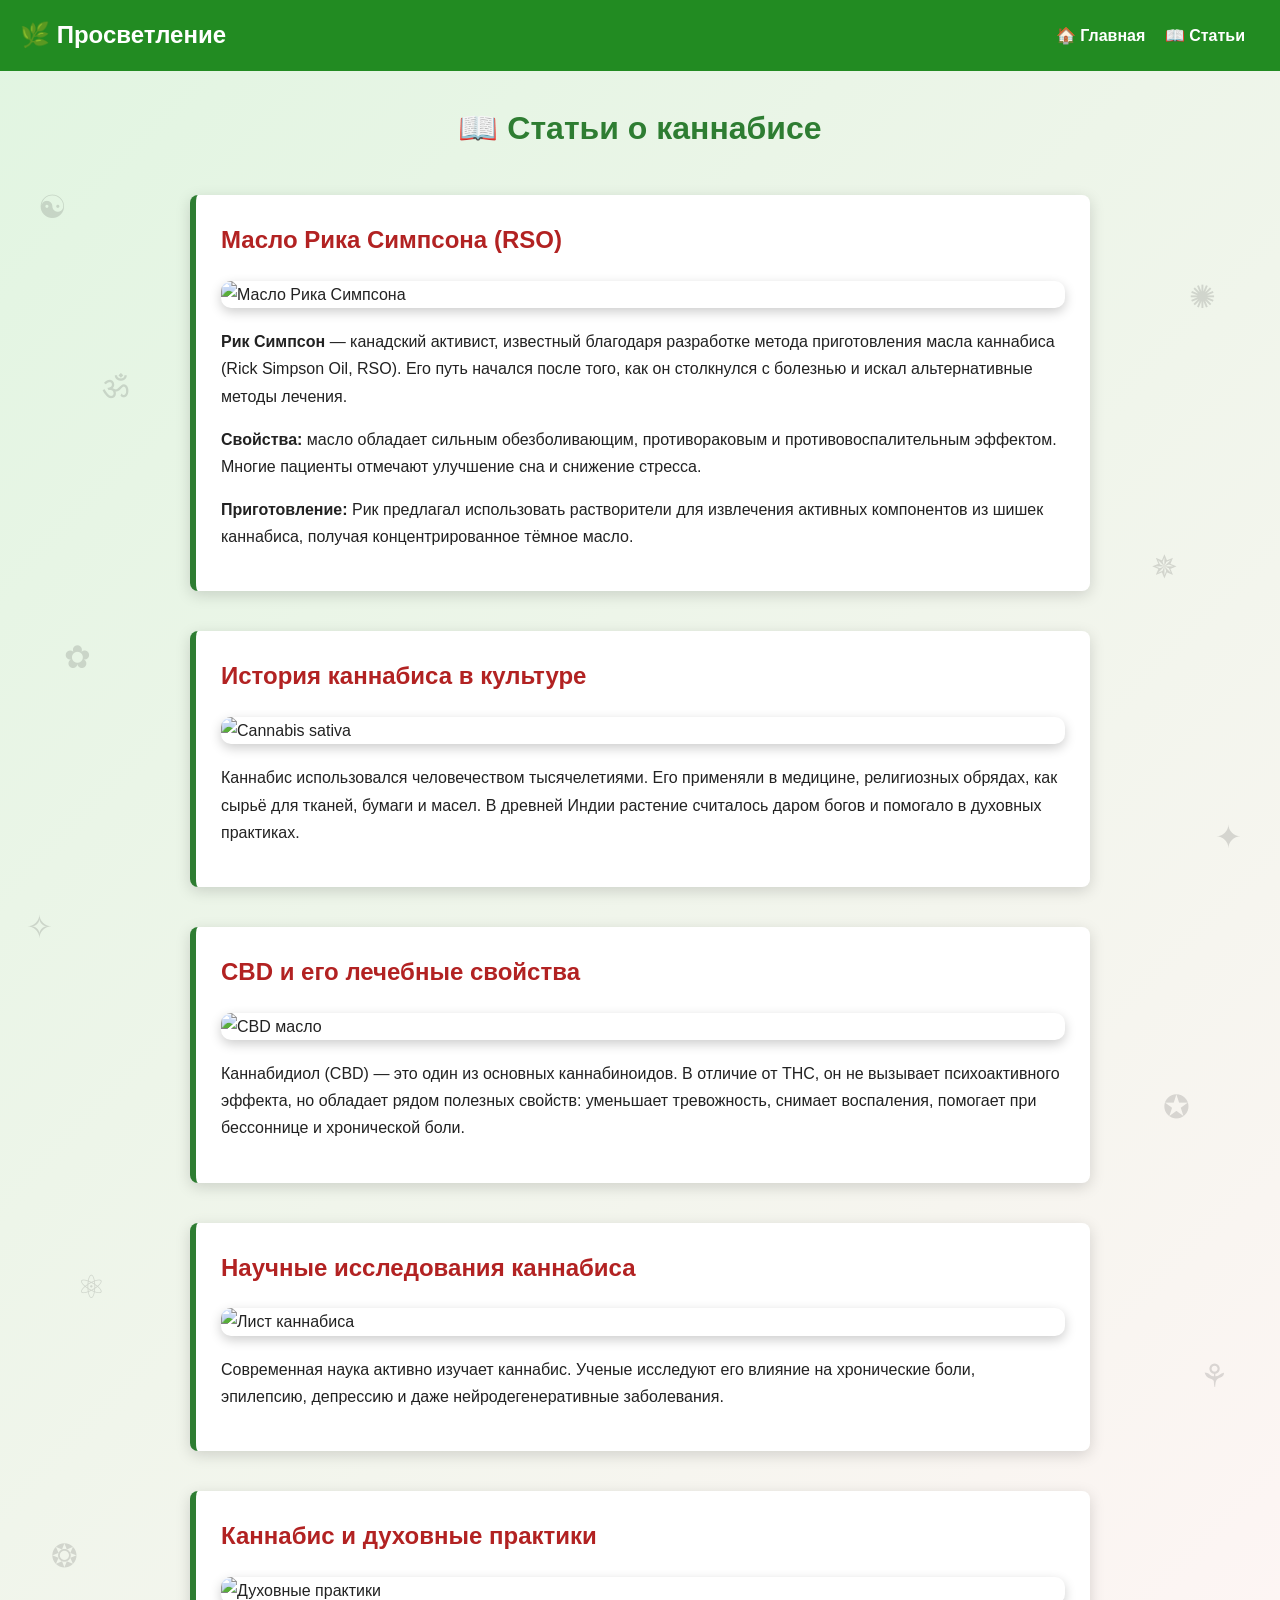
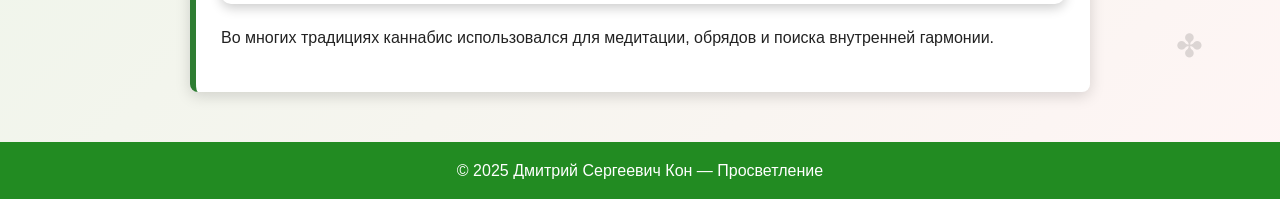
==== articles.html @ 995c6ac5 "Update articles.html" ====
<!doctype html>
<html lang="ru">
<head>
  <meta charset="utf-8">
  <meta name="viewport" content="width=device-width, initial-scale=1">
  <title>Статьи — Просветление</title>
  <link rel="stylesheet" href="styles.css">
  <style>
    body {
      background: linear-gradient(135deg, #e1f5e1, #fff5f5);
      font-family: "Segoe UI", Tahoma, sans-serif;
      color: #222;
      line-height: 1.7;
      margin: 0;
      padding: 0;
      position: relative;
      overflow-x: hidden;
    }

    /* Фон с мандалой */
    body::before {
      content: "";
      background: url("https://upload.wikimedia.org/wikipedia/commons/5/5d/Mandala.svg") no-repeat center center;
      background-size: 600px;
      opacity: 0.07;
      position: fixed;
      top: 0; left: 0; right: 0; bottom: 0;
      z-index: 0;
    }

    header {
      background: #228b22;
      color: white;
      padding: 15px 20px;
      display: flex;
      justify-content: space-between;
      align-items: center;
      position: relative;
      z-index: 2;
    }

    header .logo {
      font-size: 1.5em;
      font-weight: bold;
    }

    header nav a {
      color: white;
      margin-right: 15px;
      text-decoration: none;
      font-weight: bold;
    }

    h1 {
      text-align: center;
      margin-top: 30px;
      color: #2e7d32;
      position: relative;
      z-index: 2;
    }

    .articles-container {
      max-width: 900px;
      margin: 30px auto;
      padding: 0 15px;
      position: relative;
      z-index: 2;
    }

    .article {
      background: #fff;
      border-left: 6px solid #2e7d32;
      margin: 40px 0;
      padding: 25px;
      border-radius: 8px;
      box-shadow: 0 4px 15px rgba(0,0,0,0.15);
      animation: fadeIn 1s ease-in-out;
    }

    .article h2 {
      color: #b22222;
      margin-top: 0;
    }

    .article img {
      max-width: 100%;
      display: block;
      margin: 20px auto;
      border-radius: 10px;
      box-shadow: 0 4px 12px rgba(0,0,0,0.2);
    }

    footer {
      background: #228b22;
      color: white;
      text-align: center;
      padding: 15px 0;
      margin-top: 50px;
      position: relative;
      z-index: 2;
    }

    /* Плавающие символы */
    .spiritual-symbol {
      position: absolute;
      font-size: 32px;
      opacity: 0.15;
      animation: float 25s infinite linear;
      z-index: 1;
      user-select: none;
    }

    @keyframes float {
      0% { transform: translateY(0) rotate(0deg); }
      50% { transform: translateY(-30px) rotate(180deg); }
      100% { transform: translateY(0) rotate(360deg); }
    }

    @keyframes fadeIn {
      from { opacity: 0; transform: translateY(20px); }
      to { opacity: 1; transform: translateY(0); }
    }
  </style>
</head>
<body>
  <!-- Очень много символов по бокам -->
  <div class="spiritual-symbol" style="top:10%; left:3%;">☯</div>
  <div class="spiritual-symbol" style="top:20%; left:8%;">ॐ</div>
  <div class="spiritual-symbol" style="top:35%; left:5%;">✿</div>
  <div class="spiritual-symbol" style="top:50%; left:2%;">✧</div>
  <div class="spiritual-symbol" style="top:70%; left:6%;">⚛</div>
  <div class="spiritual-symbol" style="top:85%; left:4%;">❂</div>

  <div class="spiritual-symbol" style="top:15%; right:5%;">✺</div>
  <div class="spiritual-symbol" style="top:30%; right:8%;">✵</div>
  <div class="spiritual-symbol" style="top:45%; right:3%;">✦</div>
  <div class="spiritual-symbol" style="top:60%; right:7%;">✪</div>
  <div class="spiritual-symbol" style="top:75%; right:4%;">⚘</div>
  <div class="spiritual-symbol" style="top:90%; right:6%;">✤</div>

  <!-- Шапка -->
  <header>
    <div class="logo">🌿 Просветление</div>
    <nav>
      <a href="index.html">🏠 Главная</a>
      <a href="articles.html">📖 Статьи</a>
    </nav>
  </header>

  <h1>📖 Статьи о каннабисе</h1>

  <div class="articles-container">

    <!-- Статья 1 -->
    <div class="article">
      <h2>Масло Рика Симпсона (RSO)</h2>
      <img src="https://cdn.pixabay.com/photo/2016/11/23/15/36/cannabis-1852825_1280.jpg" alt="Масло Рика Симпсона">
      <p><b>Рик Симпсон</b> — канадский активист, известный благодаря разработке метода приготовления масла каннабиса (Rick Simpson Oil, RSO).
      Его путь начался после того, как он столкнулся с болезнью и искал альтернативные методы лечения.</p>
      <p><b>Свойства:</b> масло обладает сильным обезболивающим, противораковым и противовоспалительным эффектом. Многие пациенты отмечают улучшение сна и снижение стресса.</p>
      <p><b>Приготовление:</b> Рик предлагал использовать растворители для извлечения активных компонентов из шишек каннабиса, получая концентрированное тёмное масло.</p>
    </div>

    <!-- Статья 2 -->
    <div class="article">
      <h2>История каннабиса в культуре</h2>
      <img src="https://cdn.pixabay.com/photo/2017/05/01/16/25/cannabis-2274359_1280.jpg" alt="Cannabis sativa">
      <p>Каннабис использовался человечеством тысячелетиями. Его применяли в медицине, религиозных обрядах, как сырьё для тканей, бумаги и масел. 
      В древней Индии растение считалось даром богов и помогало в духовных практиках.</p>
    </div>

    <!-- Статья 3 -->
    <div class="article">
      <h2>CBD и его лечебные свойства</h2>
      <img src="https://cdn.pixabay.com/photo/2020/08/12/15/35/cbd-oil-5486723_1280.jpg" alt="CBD масло">
      <p>Каннабидиол (CBD) — это один из основных каннабиноидов. В отличие от THC, он не вызывает психоактивного эффекта, но обладает рядом полезных свойств:
      уменьшает тревожность, снимает воспаления, помогает при бессоннице и хронической боли.</p>
    </div>

    <!-- Статья 4 -->
    <div class="article">
      <h2>Научные исследования каннабиса</h2>
      <img src="https://cdn.pixabay.com/photo/2016/04/24/22/29/marijuana-1355166_1280.jpg" alt="Лист каннабиса">
      <p>Современная наука активно изучает каннабис. Ученые исследуют его влияние на хронические боли, эпилепсию, депрессию и даже нейродегенеративные заболевания.</p>
    </div>

    <!-- Статья 5 -->
    <div class="article">
      <h2>Каннабис и духовные практики</h2>
      <img src="https://cdn.pixabay.com/photo/2016/11/23/14/45/cannabis-1852755_1280.jpg" alt="Духовные практики">
      <p>Во многих традициях каннабис использовался для медитации, обрядов и поиска внутренней гармонии.</p>
    </div>

  </div>

  <footer>
    © 2025 Дмитрий Сергеевич Кон — Просветление
  </footer>
</body>
</html>
---- styles.css ----
body {
  margin: 0;
  font-family: Arial, sans-serif;
  background: linear-gradient(135deg, #003300, #660000);
  color: #fff;
  overflow-x: hidden;
}

/* Шапка */
.header {
  display: flex;
  justify-content: space-between;
  align-items: center;
  padding: 15px 30px;
  background: rgba(0,0,0,0.5);
  position: sticky;
  top: 0;
  z-index: 1000;
}
.logo { font-weight: bold; font-size: 1.2em; }
.nav a, .nav button {
  margin: 0 10px;
  color: #fff;
  text-decoration: none;
  background: none;
  border: none;
  cursor: pointer;
}
.nav button { font-weight: bold; }

/* Главная */
.hero {
  text-align: center;
  padding: 100px 20px;
}
.hero h1 { font-size: 2.5em; margin-bottom: 20px; }
.hero p { font-size: 1.2em; max-width: 700px; margin: auto; }

/* Обо мне */
.about {
  padding: 60px 20px;
  background: rgba(0,0,0,0.3);
}
.about-content {
  display: flex;
  flex-wrap: wrap;
  gap: 20px;
  align-items: center;
  justify-content: center;
}
.about-content img {
  max-width: 250px;
  border-radius: 15px;
  box-shadow: 0 0 20px rgba(0,0,0,0.5);
}
.about-content div { max-width: 600px; }

/* Контакты */
.contact {
  padding: 60px 20px;
  text-align: center;
}
.contact a {
  color: #00ff66;
  font-weight: bold;
}

/* Футер */
.footer {
  text-align: center;
  padding: 20px;
  background: rgba(0,0,0,0.6);
}

/* Анимация листьев */
.leaves {
  position: fixed;
  top: 0; left: 0;
  width: 100%; height: 100%;
  pointer-events: none;
  overflow: hidden;
}
.leaf {
  position: absolute;
  width: 30px; height: 30px;
  background: url('https://upload.wikimedia.org/wikipedia/commons/7/79/Cannabis_leaf_icon.svg') no-repeat center/contain;
  animation: fall 12s linear infinite;
}
.leaf:nth-child(1) { left: 10%; animation-delay: 0s; }
.leaf:nth-child(2) { left: 30%; animation-delay: 4s; }
.leaf:nth-child(3) { left: 60%; animation-delay: 2s; }
.leaf:nth-child(4) { left: 80%; animation-delay: 6s; }

@keyframes fall {
  0% { top: -10%; transform: rotate(0deg); opacity: 0; }
  10% { opacity: 1; }
  100% { top: 110%; transform: rotate(360deg); opacity: 0; }
}
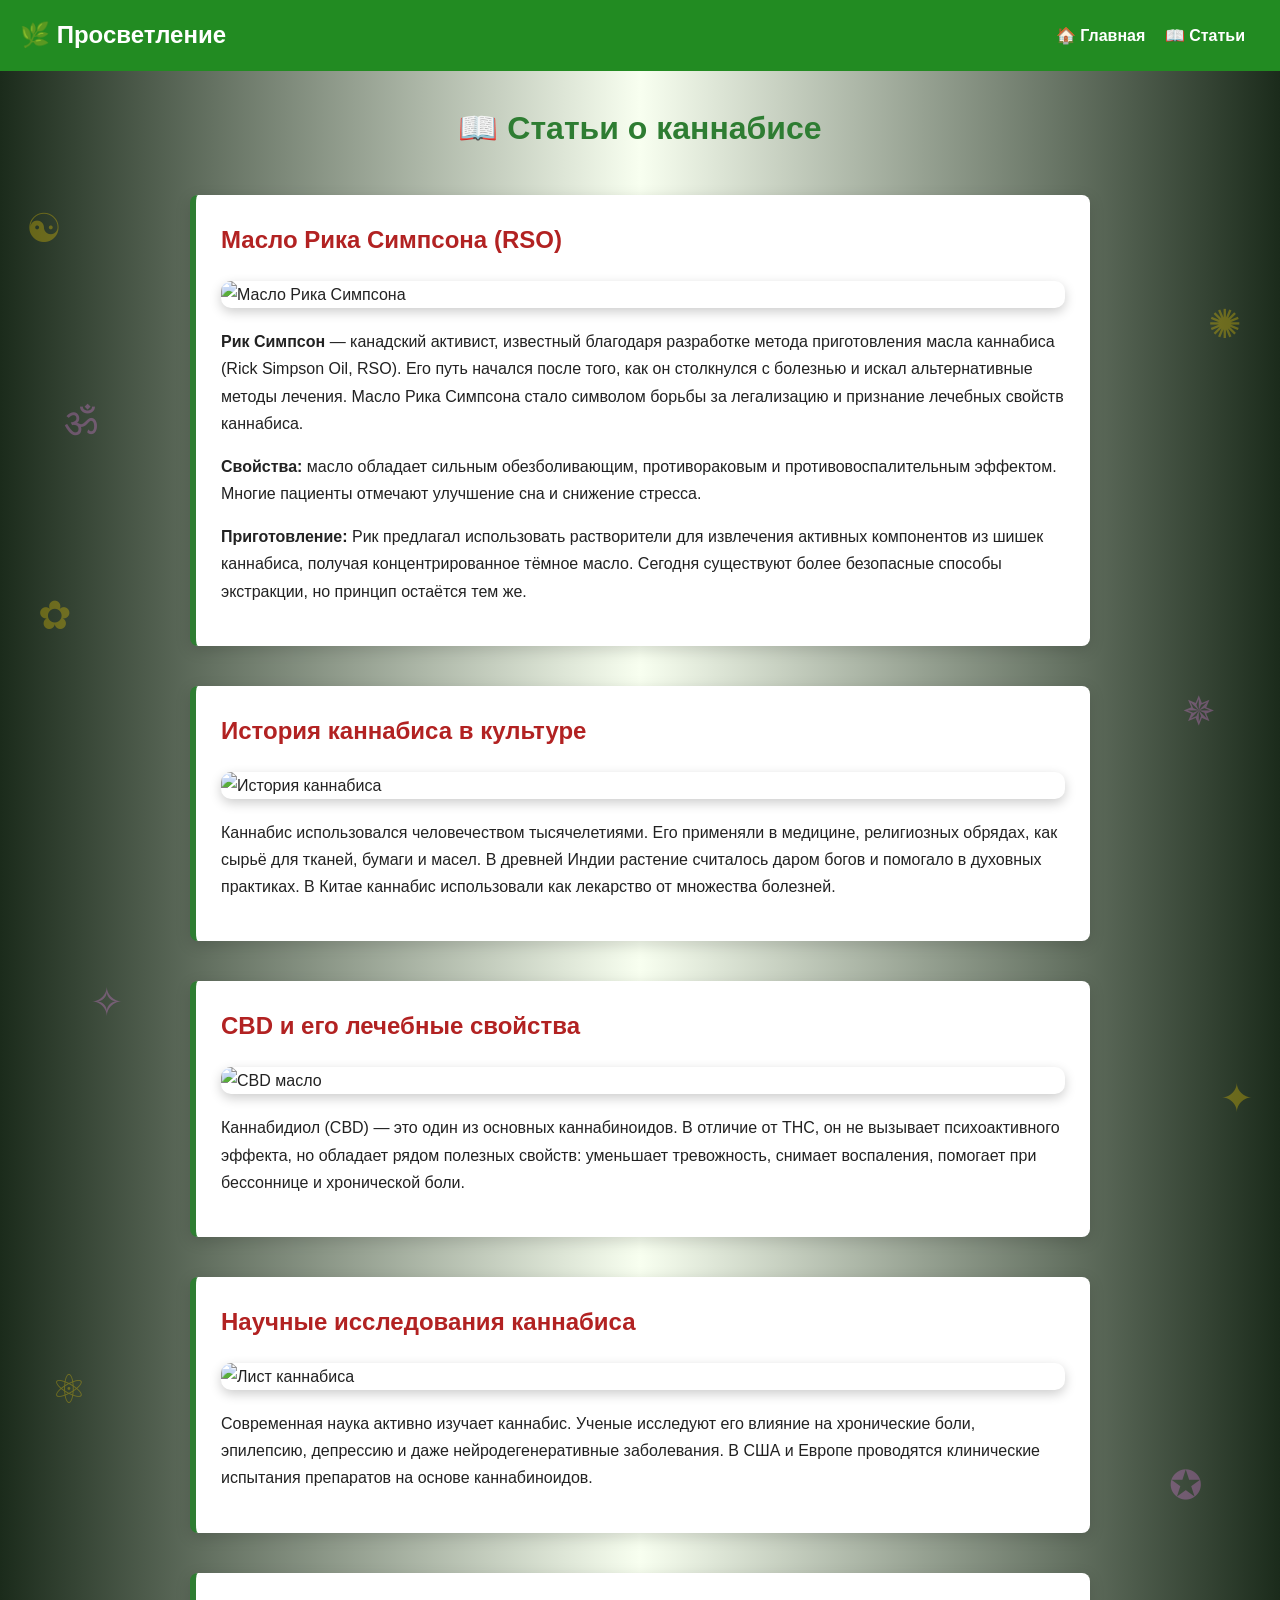
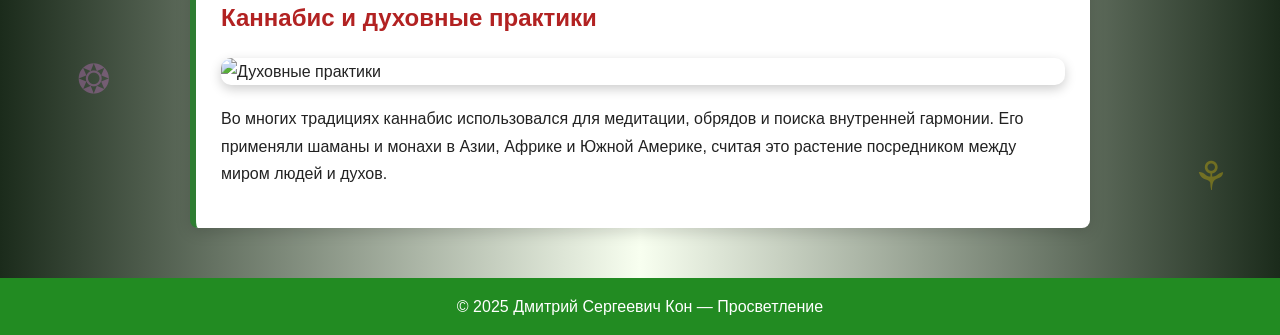
==== commit 365c86d8: "articles.html" ====
--- a/articles.html
+++ b/articles.html
@@ -4,28 +4,15 @@
   <meta charset="utf-8">
   <meta name="viewport" content="width=device-width, initial-scale=1">
   <title>Статьи — Просветление</title>
-  <link rel="stylesheet" href="styles.css">
   <style>
     body {
-      background: linear-gradient(135deg, #e1f5e1, #fff5f5);
+      margin: 0;
       font-family: "Segoe UI", Tahoma, sans-serif;
       color: #222;
       line-height: 1.7;
-      margin: 0;
-      padding: 0;
+      background: linear-gradient(to right, #1b2b1b, #f8fff0, #1b2b1b);
+      overflow-x: hidden;
       position: relative;
-      overflow-x: hidden;
-    }
-
-    /* Фон с мандалой */
-    body::before {
-      content: "";
-      background: url("https://upload.wikimedia.org/wikipedia/commons/5/5d/Mandala.svg") no-repeat center center;
-      background-size: 600px;
-      opacity: 0.07;
-      position: fixed;
-      top: 0; left: 0; right: 0; bottom: 0;
-      z-index: 0;
     }
 
     header {
@@ -36,7 +23,7 @@
       justify-content: space-between;
       align-items: center;
       position: relative;
-      z-index: 2;
+      z-index: 5;
     }
 
     header .logo {
@@ -56,7 +43,7 @@
       margin-top: 30px;
       color: #2e7d32;
       position: relative;
-      z-index: 2;
+      z-index: 5;
     }
 
     .articles-container {
@@ -64,7 +51,7 @@
       margin: 30px auto;
       padding: 0 15px;
       position: relative;
-      z-index: 2;
+      z-index: 5;
     }
 
     .article {
@@ -74,7 +61,6 @@
       padding: 25px;
       border-radius: 8px;
       box-shadow: 0 4px 15px rgba(0,0,0,0.15);
-      animation: fadeIn 1s ease-in-out;
     }
 
     .article h2 {
@@ -97,48 +83,45 @@
       padding: 15px 0;
       margin-top: 50px;
       position: relative;
-      z-index: 2;
+      z-index: 5;
     }
 
-    /* Плавающие символы */
-    .spiritual-symbol {
+    /* Символы */
+    .symbol {
       position: absolute;
-      font-size: 32px;
-      opacity: 0.15;
-      animation: float 25s infinite linear;
-      z-index: 1;
+      font-size: 40px;
+      opacity: 0.3;
+      animation: float 30s infinite linear;
+      z-index: 2;
       user-select: none;
     }
 
+    .symbol:nth-child(odd) { color: gold; }
+    .symbol:nth-child(even) { color: violet; }
+
     @keyframes float {
       0% { transform: translateY(0) rotate(0deg); }
-      50% { transform: translateY(-30px) rotate(180deg); }
+      50% { transform: translateY(-40px) rotate(180deg); }
       100% { transform: translateY(0) rotate(360deg); }
-    }
-
-    @keyframes fadeIn {
-      from { opacity: 0; transform: translateY(20px); }
-      to { opacity: 1; transform: translateY(0); }
     }
   </style>
 </head>
 <body>
-  <!-- Очень много символов по бокам -->
-  <div class="spiritual-symbol" style="top:10%; left:3%;">☯</div>
-  <div class="spiritual-symbol" style="top:20%; left:8%;">ॐ</div>
-  <div class="spiritual-symbol" style="top:35%; left:5%;">✿</div>
-  <div class="spiritual-symbol" style="top:50%; left:2%;">✧</div>
-  <div class="spiritual-symbol" style="top:70%; left:6%;">⚛</div>
-  <div class="spiritual-symbol" style="top:85%; left:4%;">❂</div>
 
-  <div class="spiritual-symbol" style="top:15%; right:5%;">✺</div>
-  <div class="spiritual-symbol" style="top:30%; right:8%;">✵</div>
-  <div class="spiritual-symbol" style="top:45%; right:3%;">✦</div>
-  <div class="spiritual-symbol" style="top:60%; right:7%;">✪</div>
-  <div class="spiritual-symbol" style="top:75%; right:4%;">⚘</div>
-  <div class="spiritual-symbol" style="top:90%; right:6%;">✤</div>
+  <!-- Символы по бокам -->
+  <div class="symbol" style="top:10%; left:2%;">☯</div>
+  <div class="symbol" style="top:20%; left:5%;">ॐ</div>
+  <div class="symbol" style="top:30%; left:3%;">✿</div>
+  <div class="symbol" style="top:50%; left:7%;">✧</div>
+  <div class="symbol" style="top:70%; left:4%;">⚛</div>
+  <div class="symbol" style="top:85%; left:6%;">❂</div>
 
-  <!-- Шапка -->
+  <div class="symbol" style="top:15%; right:3%;">✺</div>
+  <div class="symbol" style="top:35%; right:5%;">✵</div>
+  <div class="symbol" style="top:55%; right:2%;">✦</div>
+  <div class="symbol" style="top:75%; right:6%;">✪</div>
+  <div class="symbol" style="top:90%; right:4%;">⚘</div>
+
   <header>
     <div class="logo">🌿 Просветление</div>
     <nav>
@@ -151,44 +134,40 @@
 
   <div class="articles-container">
 
-    <!-- Статья 1 -->
     <div class="article">
       <h2>Масло Рика Симпсона (RSO)</h2>
       <img src="https://cdn.pixabay.com/photo/2016/11/23/15/36/cannabis-1852825_1280.jpg" alt="Масло Рика Симпсона">
-      <p><b>Рик Симпсон</b> — канадский активист, известный благодаря разработке метода приготовления масла каннабиса (Rick Simpson Oil, RSO).
-      Его путь начался после того, как он столкнулся с болезнью и искал альтернативные методы лечения.</p>
+      <p><b>Рик Симпсон</b> — канадский активист, известный благодаря разработке метода приготовления масла каннабиса (Rick Simpson Oil, RSO). 
+      Его путь начался после того, как он столкнулся с болезнью и искал альтернативные методы лечения. Масло Рика Симпсона стало символом борьбы за легализацию и признание лечебных свойств каннабиса.</p>
       <p><b>Свойства:</b> масло обладает сильным обезболивающим, противораковым и противовоспалительным эффектом. Многие пациенты отмечают улучшение сна и снижение стресса.</p>
-      <p><b>Приготовление:</b> Рик предлагал использовать растворители для извлечения активных компонентов из шишек каннабиса, получая концентрированное тёмное масло.</p>
+      <p><b>Приготовление:</b> Рик предлагал использовать растворители для извлечения активных компонентов из шишек каннабиса, получая концентрированное тёмное масло. Сегодня существуют более безопасные способы экстракции, но принцип остаётся тем же.</p>
     </div>
 
-    <!-- Статья 2 -->
     <div class="article">
       <h2>История каннабиса в культуре</h2>
-      <img src="https://cdn.pixabay.com/photo/2017/05/01/16/25/cannabis-2274359_1280.jpg" alt="Cannabis sativa">
+      <img src="https://cdn.pixabay.com/photo/2017/05/01/16/25/cannabis-2274359_1280.jpg" alt="История каннабиса">
       <p>Каннабис использовался человечеством тысячелетиями. Его применяли в медицине, религиозных обрядах, как сырьё для тканей, бумаги и масел. 
-      В древней Индии растение считалось даром богов и помогало в духовных практиках.</p>
+      В древней Индии растение считалось даром богов и помогало в духовных практиках. В Китае каннабис использовали как лекарство от множества болезней.</p>
     </div>
 
-    <!-- Статья 3 -->
     <div class="article">
       <h2>CBD и его лечебные свойства</h2>
       <img src="https://cdn.pixabay.com/photo/2020/08/12/15/35/cbd-oil-5486723_1280.jpg" alt="CBD масло">
-      <p>Каннабидиол (CBD) — это один из основных каннабиноидов. В отличие от THC, он не вызывает психоактивного эффекта, но обладает рядом полезных свойств:
-      уменьшает тревожность, снимает воспаления, помогает при бессоннице и хронической боли.</p>
+      <p>Каннабидиол (CBD) — это один из основных каннабиноидов. В отличие от THC, он не вызывает психоактивного эффекта, но обладает рядом полезных свойств: уменьшает тревожность, снимает воспаления, помогает при бессоннице и хронической боли.</p>
     </div>
 
-    <!-- Статья 4 -->
     <div class="article">
       <h2>Научные исследования каннабиса</h2>
       <img src="https://cdn.pixabay.com/photo/2016/04/24/22/29/marijuana-1355166_1280.jpg" alt="Лист каннабиса">
-      <p>Современная наука активно изучает каннабис. Ученые исследуют его влияние на хронические боли, эпилепсию, депрессию и даже нейродегенеративные заболевания.</p>
+      <p>Современная наука активно изучает каннабис. Ученые исследуют его влияние на хронические боли, эпилепсию, депрессию и даже нейродегенеративные заболевания. 
+      В США и Европе проводятся клинические испытания препаратов на основе каннабиноидов.</p>
     </div>
 
-    <!-- Статья 5 -->
     <div class="article">
       <h2>Каннабис и духовные практики</h2>
       <img src="https://cdn.pixabay.com/photo/2016/11/23/14/45/cannabis-1852755_1280.jpg" alt="Духовные практики">
-      <p>Во многих традициях каннабис использовался для медитации, обрядов и поиска внутренней гармонии.</p>
+      <p>Во многих традициях каннабис использовался для медитации, обрядов и поиска внутренней гармонии. 
+      Его применяли шаманы и монахи в Азии, Африке и Южной Америке, считая это растение посредником между миром людей и духов.</p>
     </div>
 
   </div>
@@ -196,5 +175,6 @@
   <footer>
     © 2025 Дмитрий Сергеевич Кон — Просветление
   </footer>
+
 </body>
 </html>
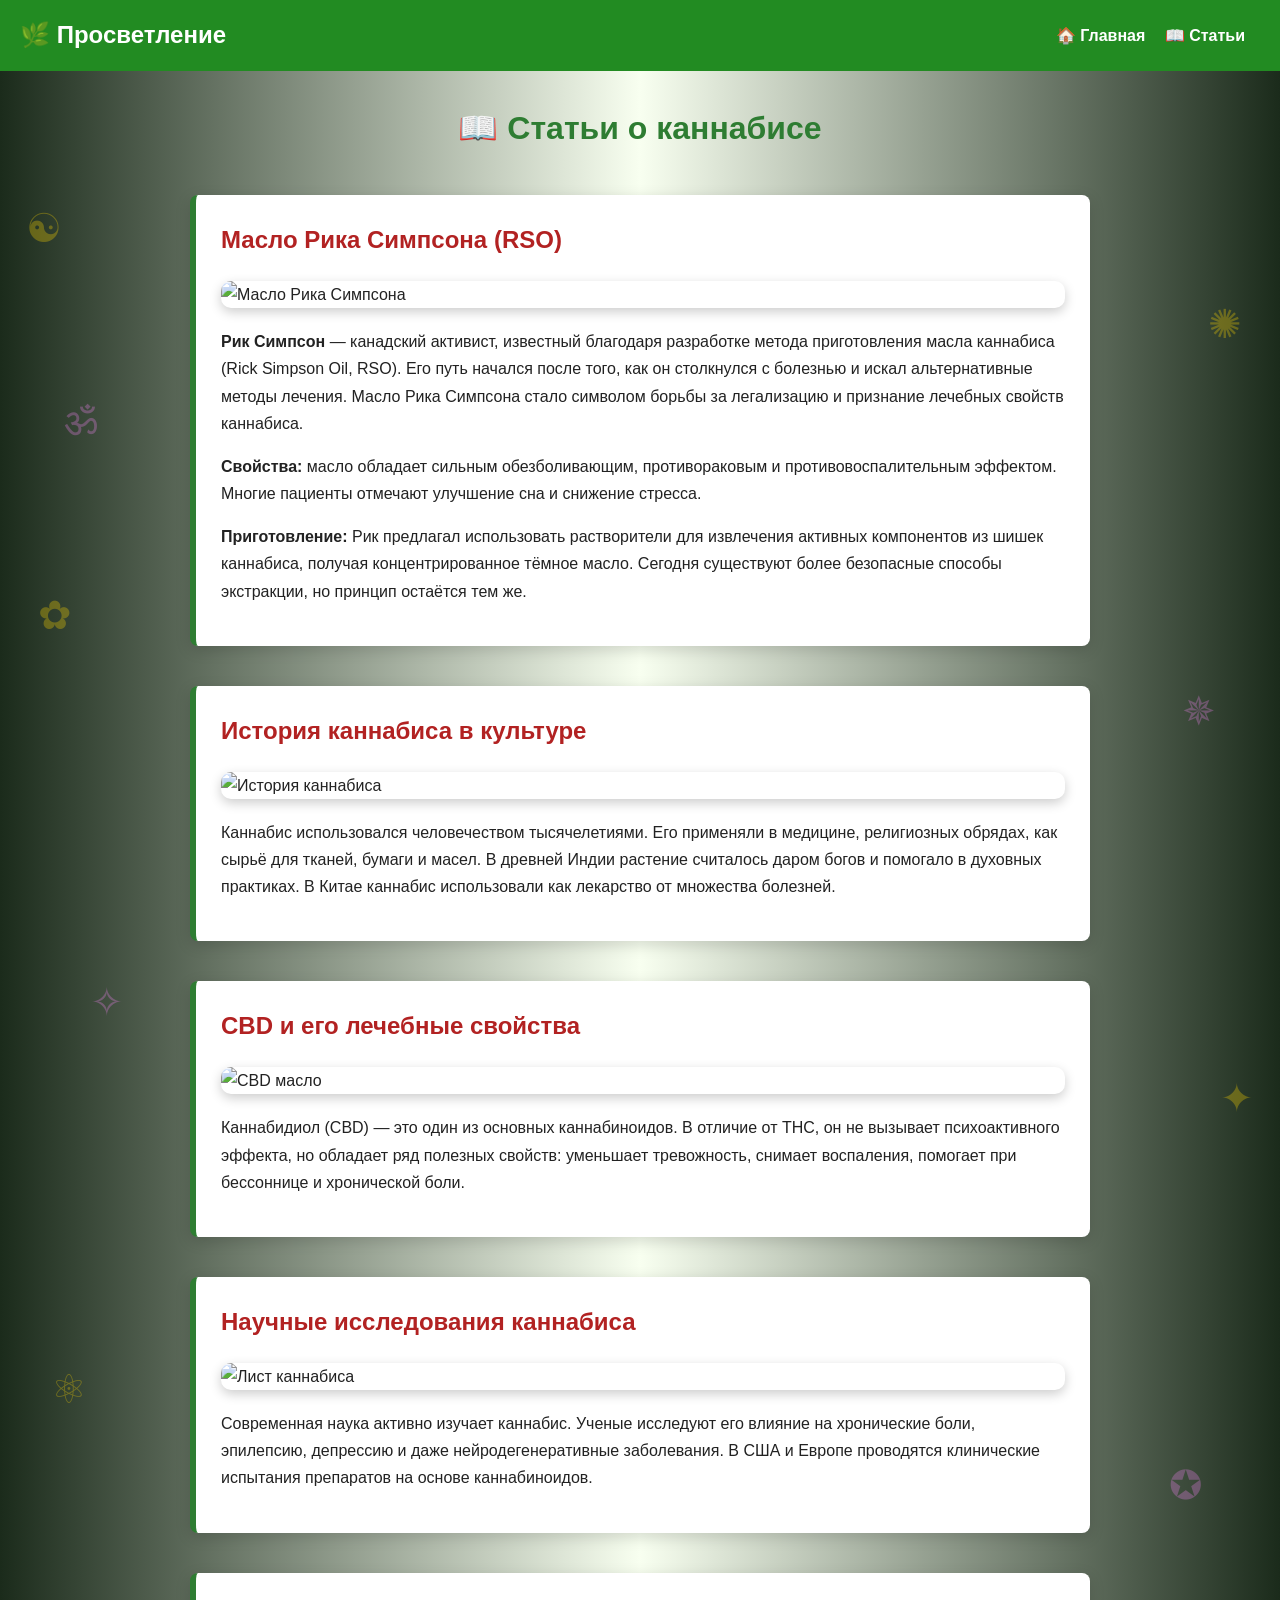
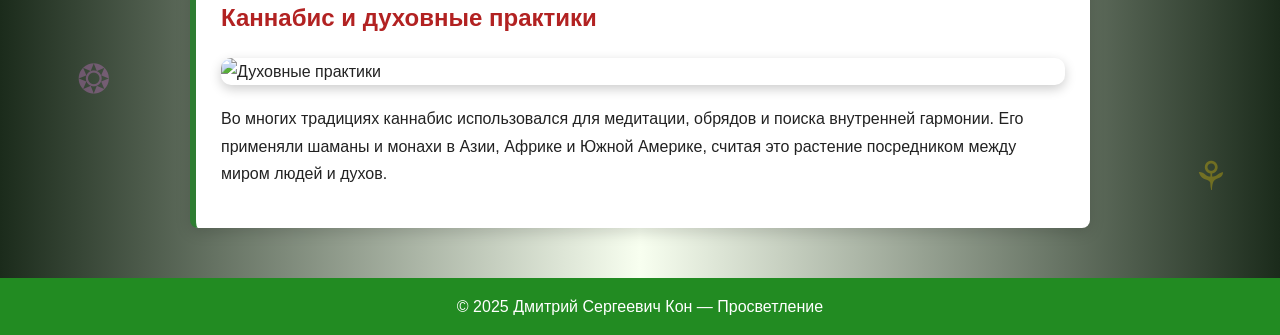
==== commit 43e47a99: "articles.html" ====
--- a/articles.html
+++ b/articles.html
@@ -1,4 +1,4 @@
-<!doctype html>
+<!DOCTYPE html>
 <html lang="ru">
 <head>
   <meta charset="utf-8">
@@ -108,7 +108,6 @@
 </head>
 <body>
 
-  <!-- Символы по бокам -->
   <div class="symbol" style="top:10%; left:2%;">☯</div>
   <div class="symbol" style="top:20%; left:5%;">ॐ</div>
   <div class="symbol" style="top:30%; left:3%;">✿</div>
@@ -136,8 +135,8 @@
 
     <div class="article">
       <h2>Масло Рика Симпсона (RSO)</h2>
-      <img src="https://cdn.pixabay.com/photo/2016/11/23/15/36/cannabis-1852825_1280.jpg" alt="Масло Рика Симпсона">
-      <p><b>Рик Симпсон</b> — канадский активист, известный благодаря разработке метода приготовления масла каннабиса (Rick Simpson Oil, RSO). 
+      <img loading="lazy" decoding="async" src="images/rno-cli.jpg.jpg" alt="Масло Рика Симпсона">
+      <p><b>Рик Симпсон</b> — канадский активист, известный благодаря разработке метода приготовления масла каннабиса (Rick Simpson Oil, RSO).
       Его путь начался после того, как он столкнулся с болезнью и искал альтернативные методы лечения. Масло Рика Симпсона стало символом борьбы за легализацию и признание лечебных свойств каннабиса.</p>
       <p><b>Свойства:</b> масло обладает сильным обезболивающим, противораковым и противовоспалительным эффектом. Многие пациенты отмечают улучшение сна и снижение стресса.</p>
       <p><b>Приготовление:</b> Рик предлагал использовать растворители для извлечения активных компонентов из шишек каннабиса, получая концентрированное тёмное масло. Сегодня существуют более безопасные способы экстракции, но принцип остаётся тем же.</p>
@@ -145,28 +144,28 @@
 
     <div class="article">
       <h2>История каннабиса в культуре</h2>
-      <img src="https://cdn.pixabay.com/photo/2017/05/01/16/25/cannabis-2274359_1280.jpg" alt="История каннабиса">
-      <p>Каннабис использовался человечеством тысячелетиями. Его применяли в медицине, религиозных обрядах, как сырьё для тканей, бумаги и масел. 
+      <img loading="lazy" decoding="async" src="images/cannabis%20history.jpg.jpg" alt="История каннабиса">
+      <p>Каннабис использовался человечеством тысячелетиями. Его применяли в медицине, религиозных обрядах, как сырьё для тканей, бумаги и масел.
       В древней Индии растение считалось даром богов и помогало в духовных практиках. В Китае каннабис использовали как лекарство от множества болезней.</p>
     </div>
 
     <div class="article">
       <h2>CBD и его лечебные свойства</h2>
-      <img src="https://cdn.pixabay.com/photo/2020/08/12/15/35/cbd-oil-5486723_1280.jpg" alt="CBD масло">
-      <p>Каннабидиол (CBD) — это один из основных каннабиноидов. В отличие от THC, он не вызывает психоактивного эффекта, но обладает рядом полезных свойств: уменьшает тревожность, снимает воспаления, помогает при бессоннице и хронической боли.</p>
+      <img loading="lazy" decoding="async" src="images/cbd-cli.jpg.jpg" alt="CBD масло">
+      <p>Каннабидиол (CBD) — это один из основных каннабиноидов. В отличие от THC, он не вызывает психоактивного эффекта, но обладает ряд полезных свойств: уменьшает тревожность, снимает воспаления, помогает при бессоннице и хронической боли.</p>
     </div>
 
     <div class="article">
       <h2>Научные исследования каннабиса</h2>
-      <img src="https://cdn.pixabay.com/photo/2016/04/24/22/29/marijuana-1355166_1280.jpg" alt="Лист каннабиса">
-      <p>Современная наука активно изучает каннабис. Ученые исследуют его влияние на хронические боли, эпилепсию, депрессию и даже нейродегенеративные заболевания. 
+      <img loading="lazy" decoding="async" src="images/наука-исследование.jpg.jpg" alt="Лист каннабиса">
+      <p>Современная наука активно изучает каннабис. Ученые исследуют его влияние на хронические боли, эпилепсию, депрессию и даже нейродегенеративные заболевания.
       В США и Европе проводятся клинические испытания препаратов на основе каннабиноидов.</p>
     </div>
 
     <div class="article">
       <h2>Каннабис и духовные практики</h2>
-      <img src="https://cdn.pixabay.com/photo/2016/11/23/14/45/cannabis-1852755_1280.jpg" alt="Духовные практики">
-      <p>Во многих традициях каннабис использовался для медитации, обрядов и поиска внутренней гармонии. 
+      <img loading="lazy" decoding="async" src="images/духовные%20практики.jpg.jpg" alt="Духовные практики">
+      <p>Во многих традициях каннабис использовался для медитации, обрядов и поиска внутренней гармонии.
       Его применяли шаманы и монахи в Азии, Африке и Южной Америке, считая это растение посредником между миром людей и духов.</p>
     </div>
 
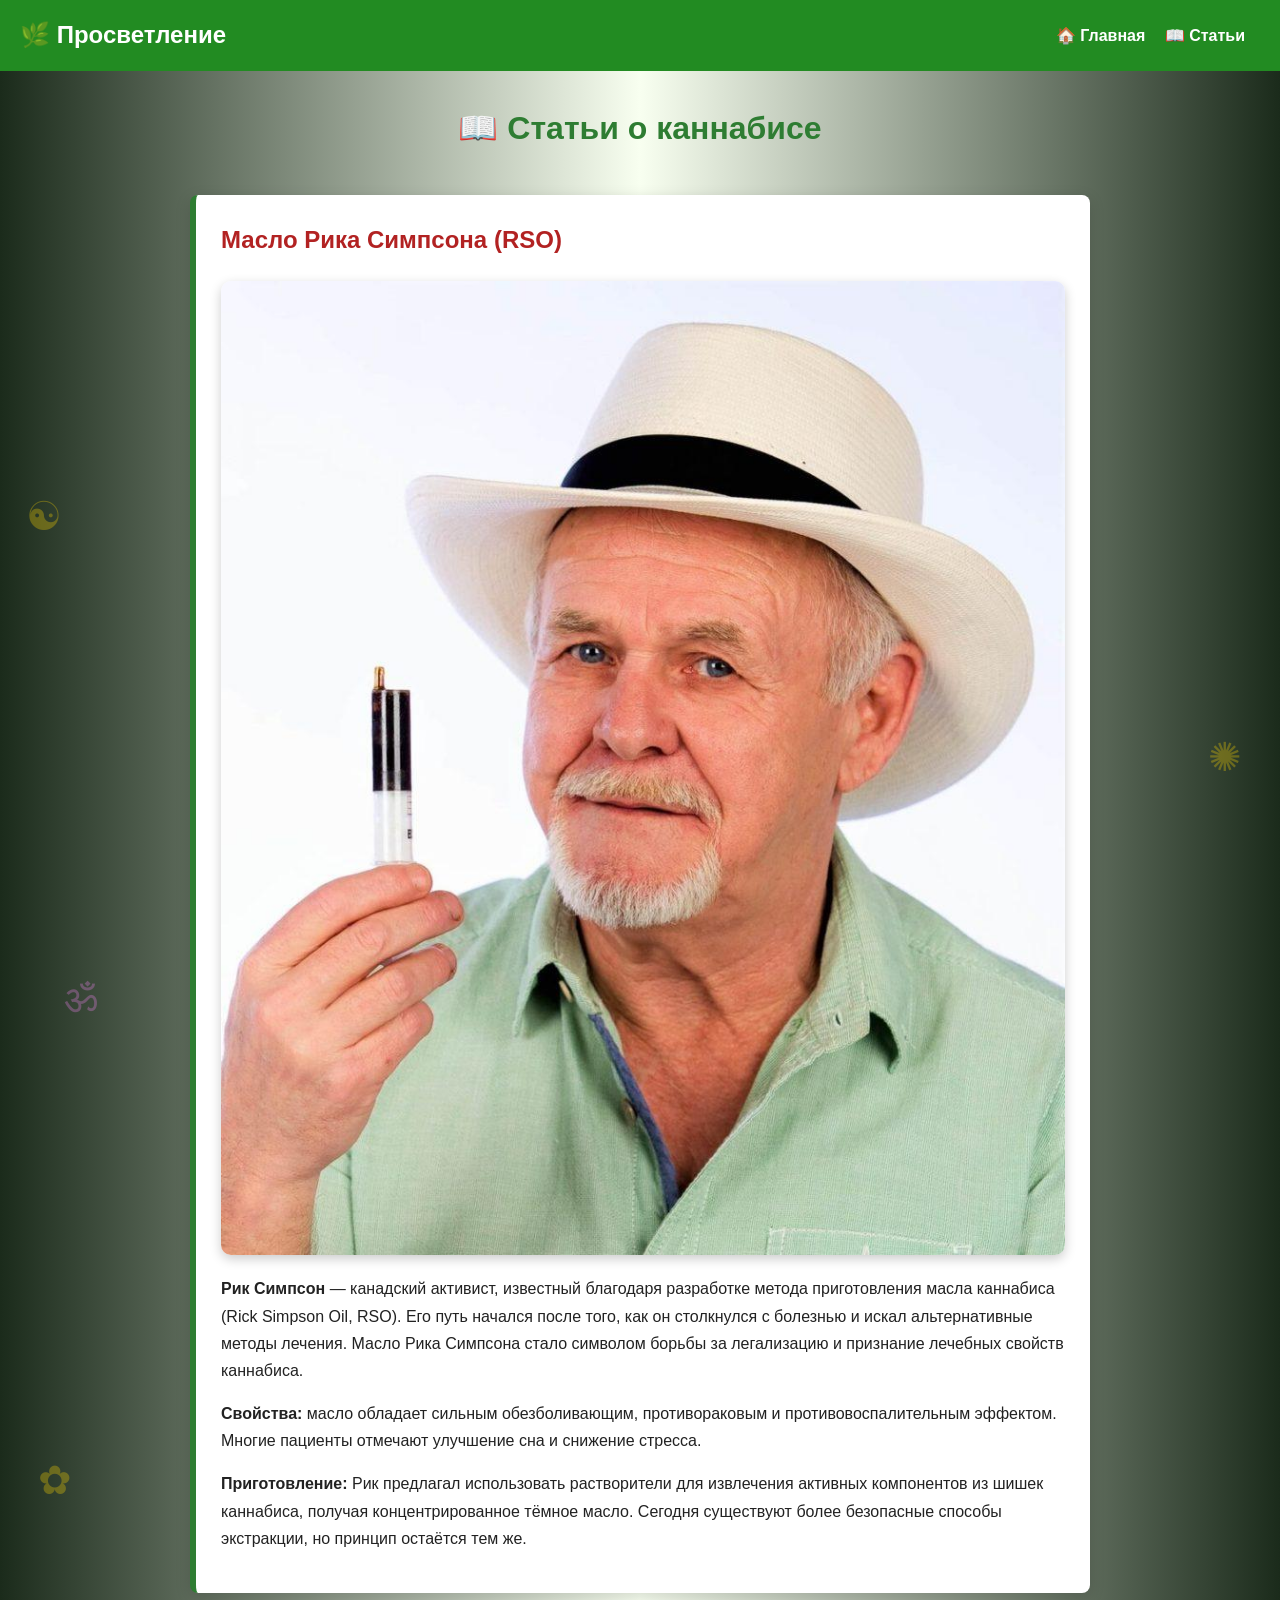
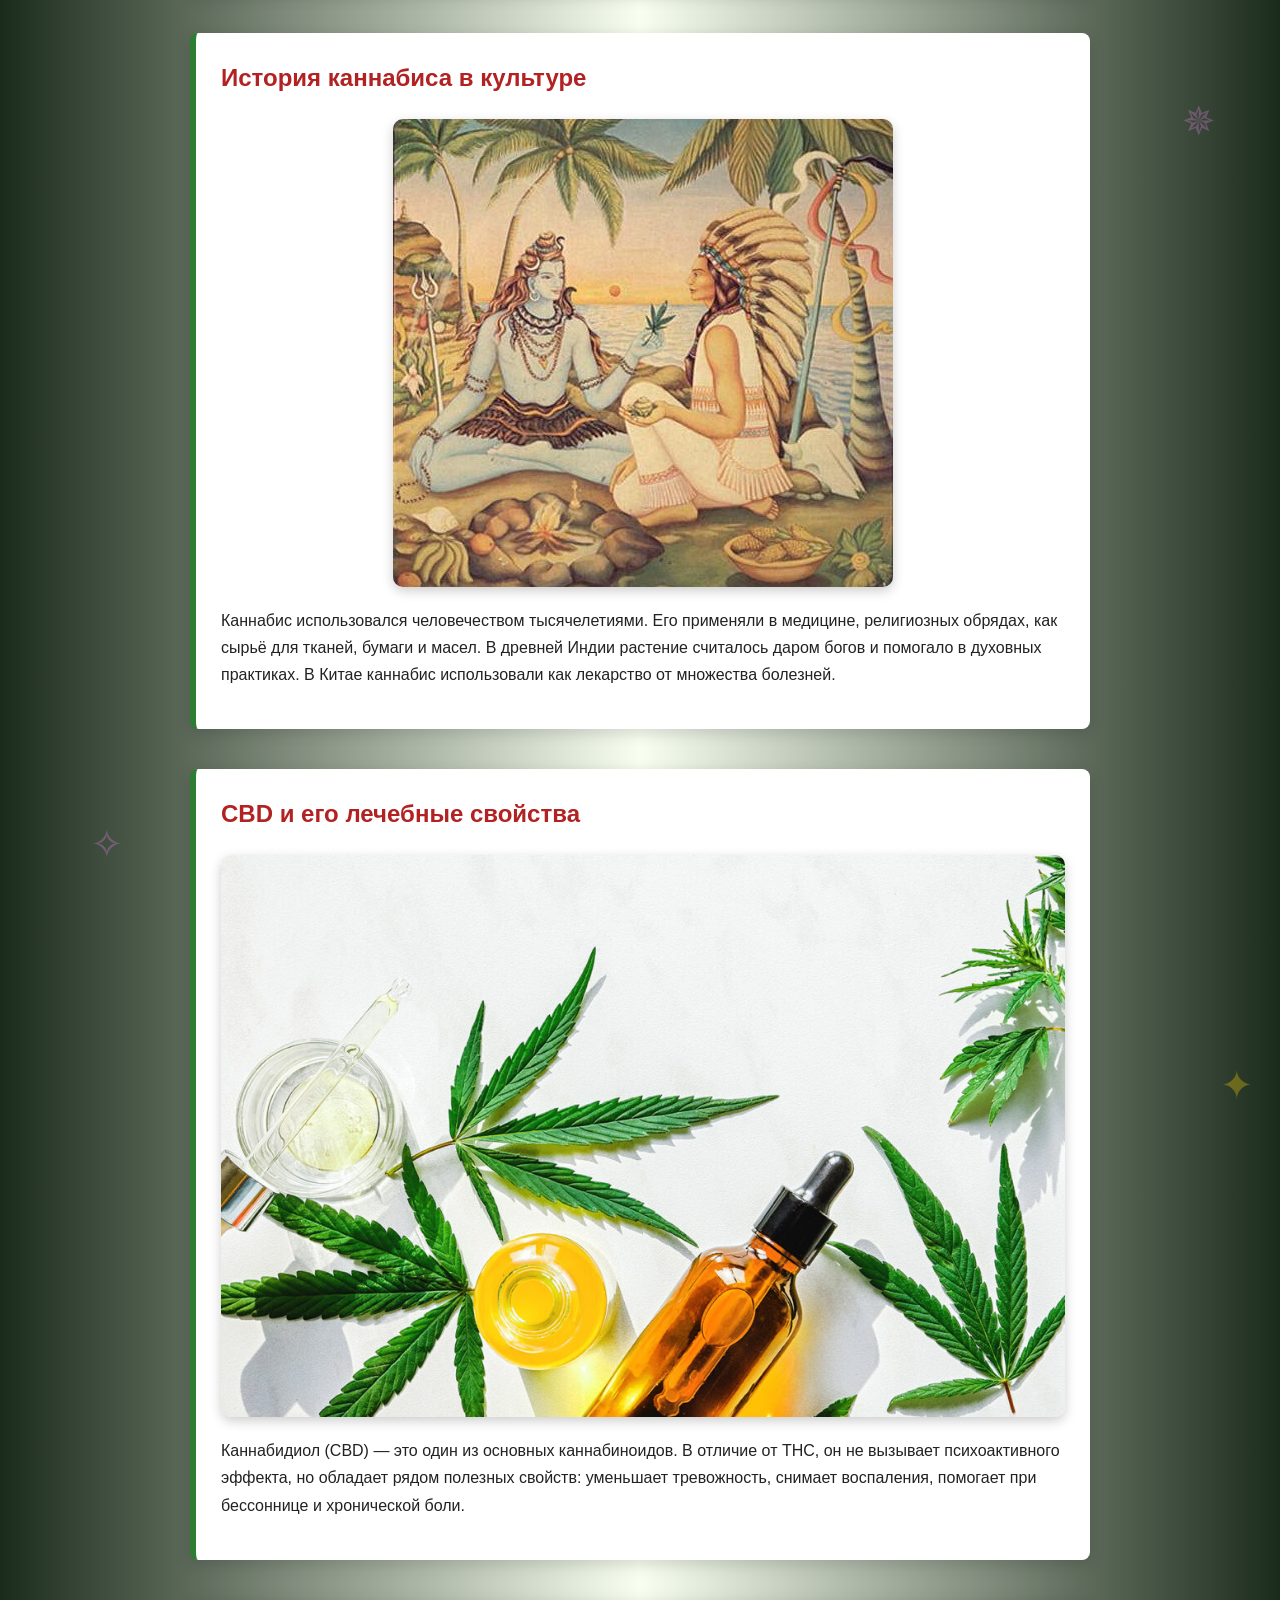
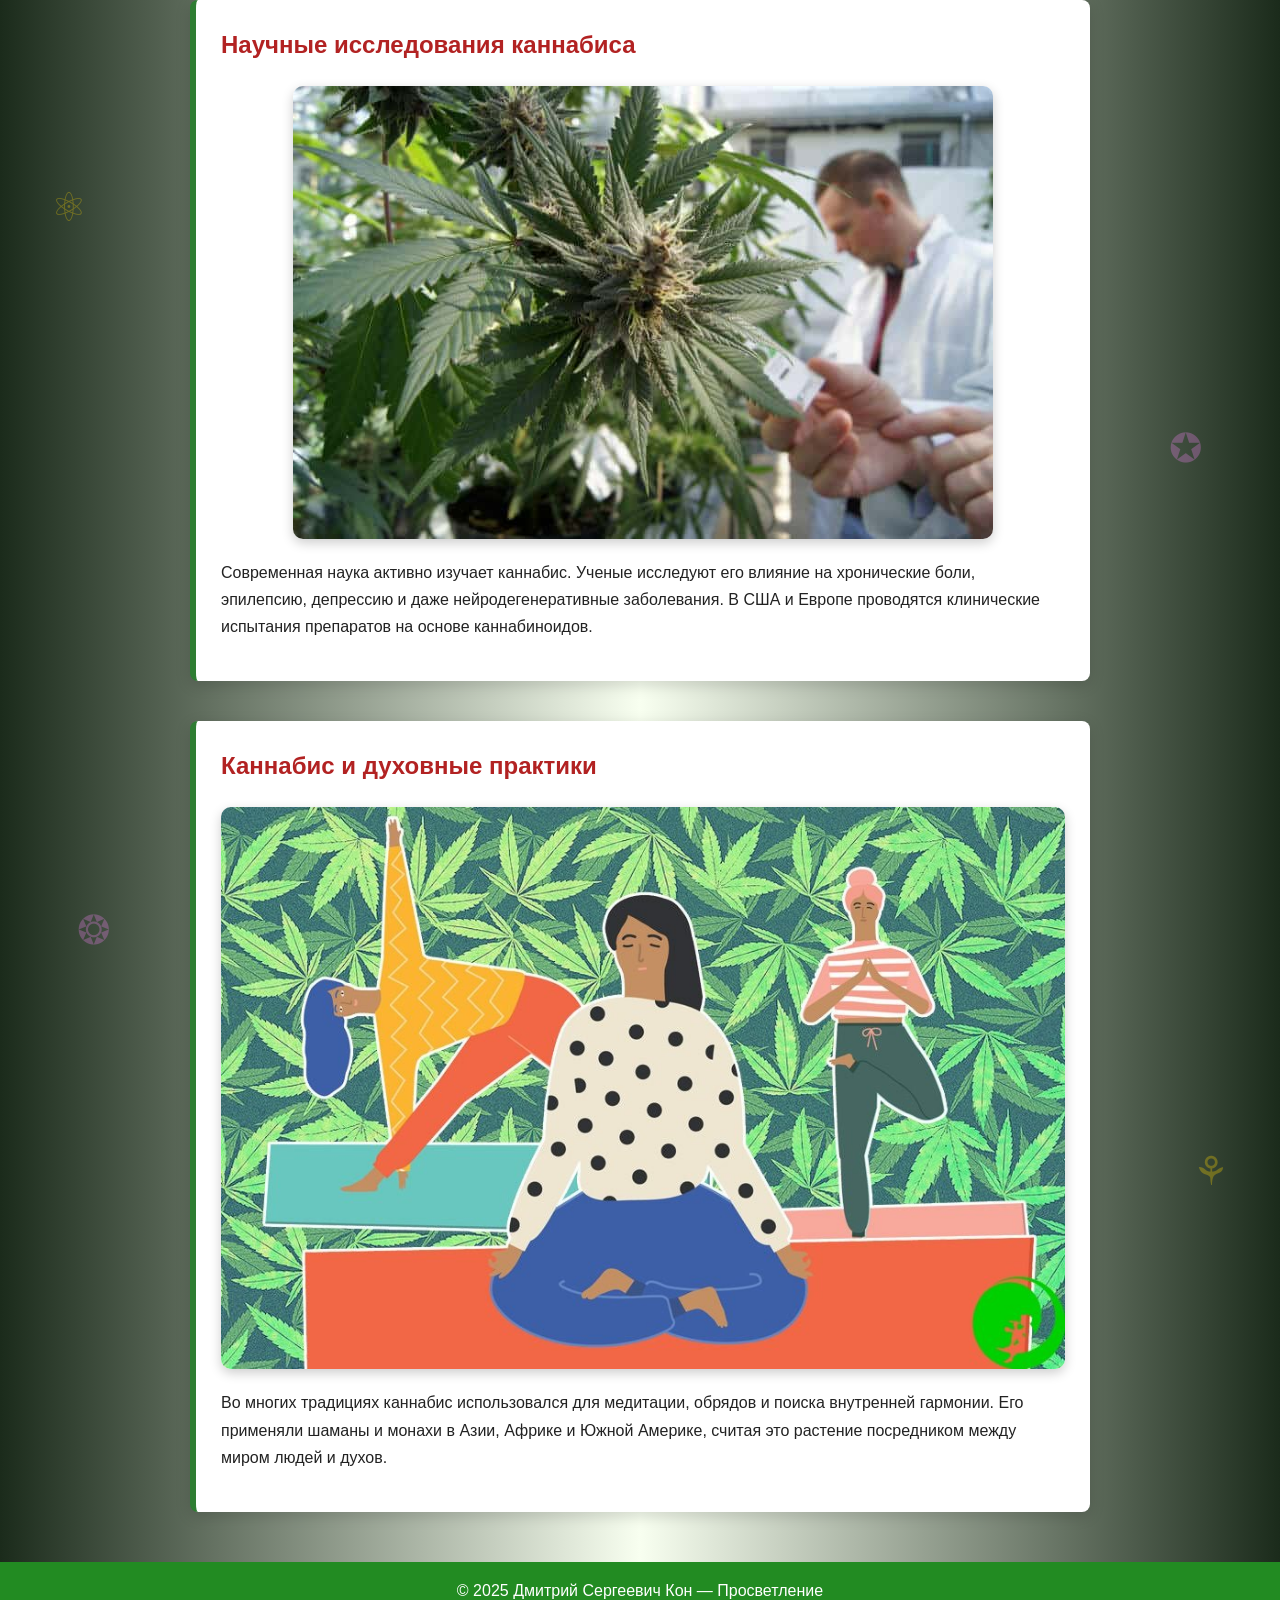
==== commit 9113df9e: "articles.html" ====
--- a/articles.html
+++ b/articles.html
@@ -135,7 +135,7 @@
 
     <div class="article">
       <h2>Масло Рика Симпсона (RSO)</h2>
-      <img loading="lazy" decoding="async" src="images/rno-cli.jpg.jpg" alt="Масло Рика Симпсона">
+      <img loading="lazy" decoding="async" src="images/rso-oil.jpg" alt="Масло Рика Симпсона">
       <p><b>Рик Симпсон</b> — канадский активист, известный благодаря разработке метода приготовления масла каннабиса (Rick Simpson Oil, RSO).
       Его путь начался после того, как он столкнулся с болезнью и искал альтернативные методы лечения. Масло Рика Симпсона стало символом борьбы за легализацию и признание лечебных свойств каннабиса.</p>
       <p><b>Свойства:</b> масло обладает сильным обезболивающим, противораковым и противовоспалительным эффектом. Многие пациенты отмечают улучшение сна и снижение стресса.</p>
@@ -144,27 +144,27 @@
 
     <div class="article">
       <h2>История каннабиса в культуре</h2>
-      <img loading="lazy" decoding="async" src="images/cannabis%20history.jpg.jpg" alt="История каннабиса">
+      <img loading="lazy" decoding="async" src="images/cannabis-history.jpg" alt="История каннабиса">
       <p>Каннабис использовался человечеством тысячелетиями. Его применяли в медицине, религиозных обрядах, как сырьё для тканей, бумаги и масел.
       В древней Индии растение считалось даром богов и помогало в духовных практиках. В Китае каннабис использовали как лекарство от множества болезней.</p>
     </div>
 
     <div class="article">
       <h2>CBD и его лечебные свойства</h2>
-      <img loading="lazy" decoding="async" src="images/cbd-cli.jpg.jpg" alt="CBD масло">
-      <p>Каннабидиол (CBD) — это один из основных каннабиноидов. В отличие от THC, он не вызывает психоактивного эффекта, но обладает ряд полезных свойств: уменьшает тревожность, снимает воспаления, помогает при бессоннице и хронической боли.</p>
+      <img loading="lazy" decoding="async" src="images/cbd-oil.jpg" alt="CBD масло">
+      <p>Каннабидиол (CBD) — это один из основных каннабиноидов. В отличие от THC, он не вызывает психоактивного эффекта, но обладает рядом полезных свойств: уменьшает тревожность, снимает воспаления, помогает при бессоннице и хронической боли.</p>
     </div>
 
     <div class="article">
       <h2>Научные исследования каннабиса</h2>
-      <img loading="lazy" decoding="async" src="images/наука-исследование.jpg.jpg" alt="Лист каннабиса">
+      <img loading="lazy" decoding="async" src="images/science-research.jpg" alt="Лист каннабиса">
       <p>Современная наука активно изучает каннабис. Ученые исследуют его влияние на хронические боли, эпилепсию, депрессию и даже нейродегенеративные заболевания.
       В США и Европе проводятся клинические испытания препаратов на основе каннабиноидов.</p>
     </div>
 
     <div class="article">
       <h2>Каннабис и духовные практики</h2>
-      <img loading="lazy" decoding="async" src="images/духовные%20практики.jpg.jpg" alt="Духовные практики">
+      <img loading="lazy" decoding="async" src="images/spiritual-practices.jpg" alt="Духовные практики">
       <p>Во многих традициях каннабис использовался для медитации, обрядов и поиска внутренней гармонии.
       Его применяли шаманы и монахи в Азии, Африке и Южной Америке, считая это растение посредником между миром людей и духов.</p>
     </div>
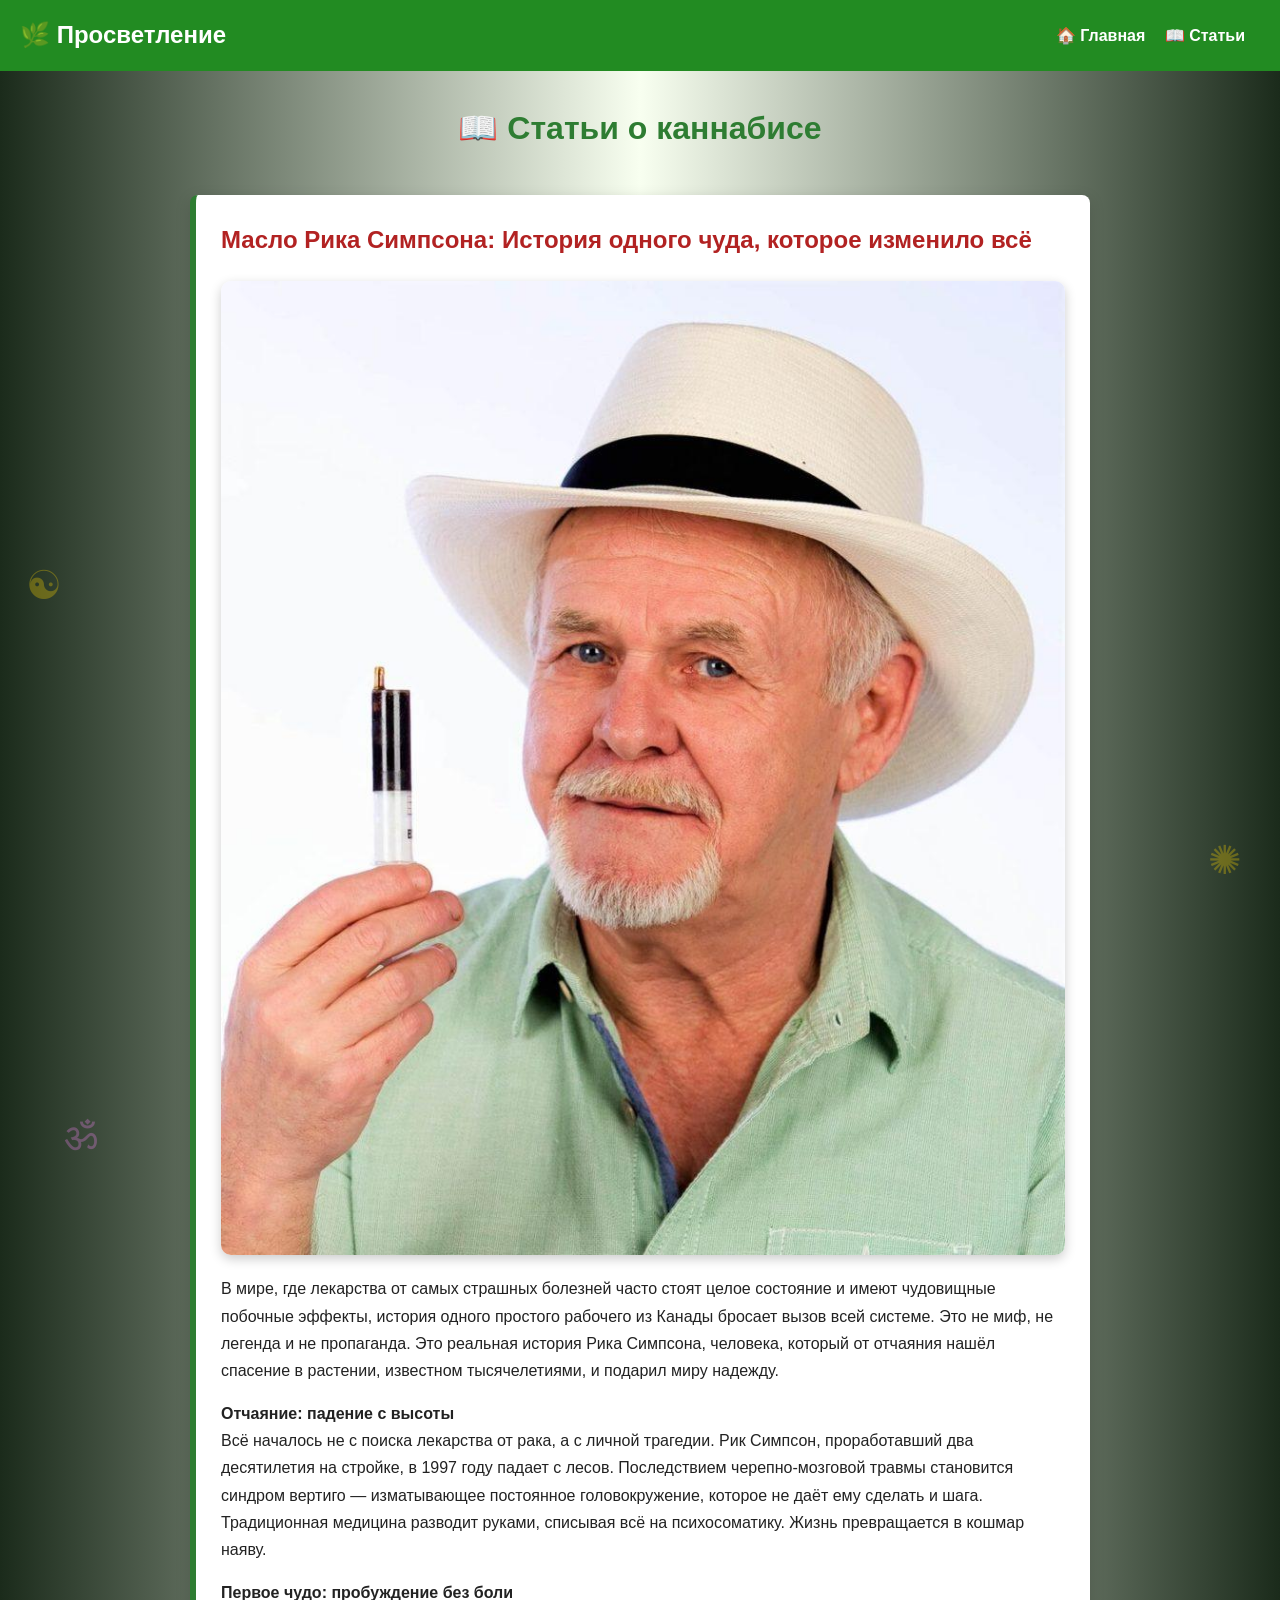
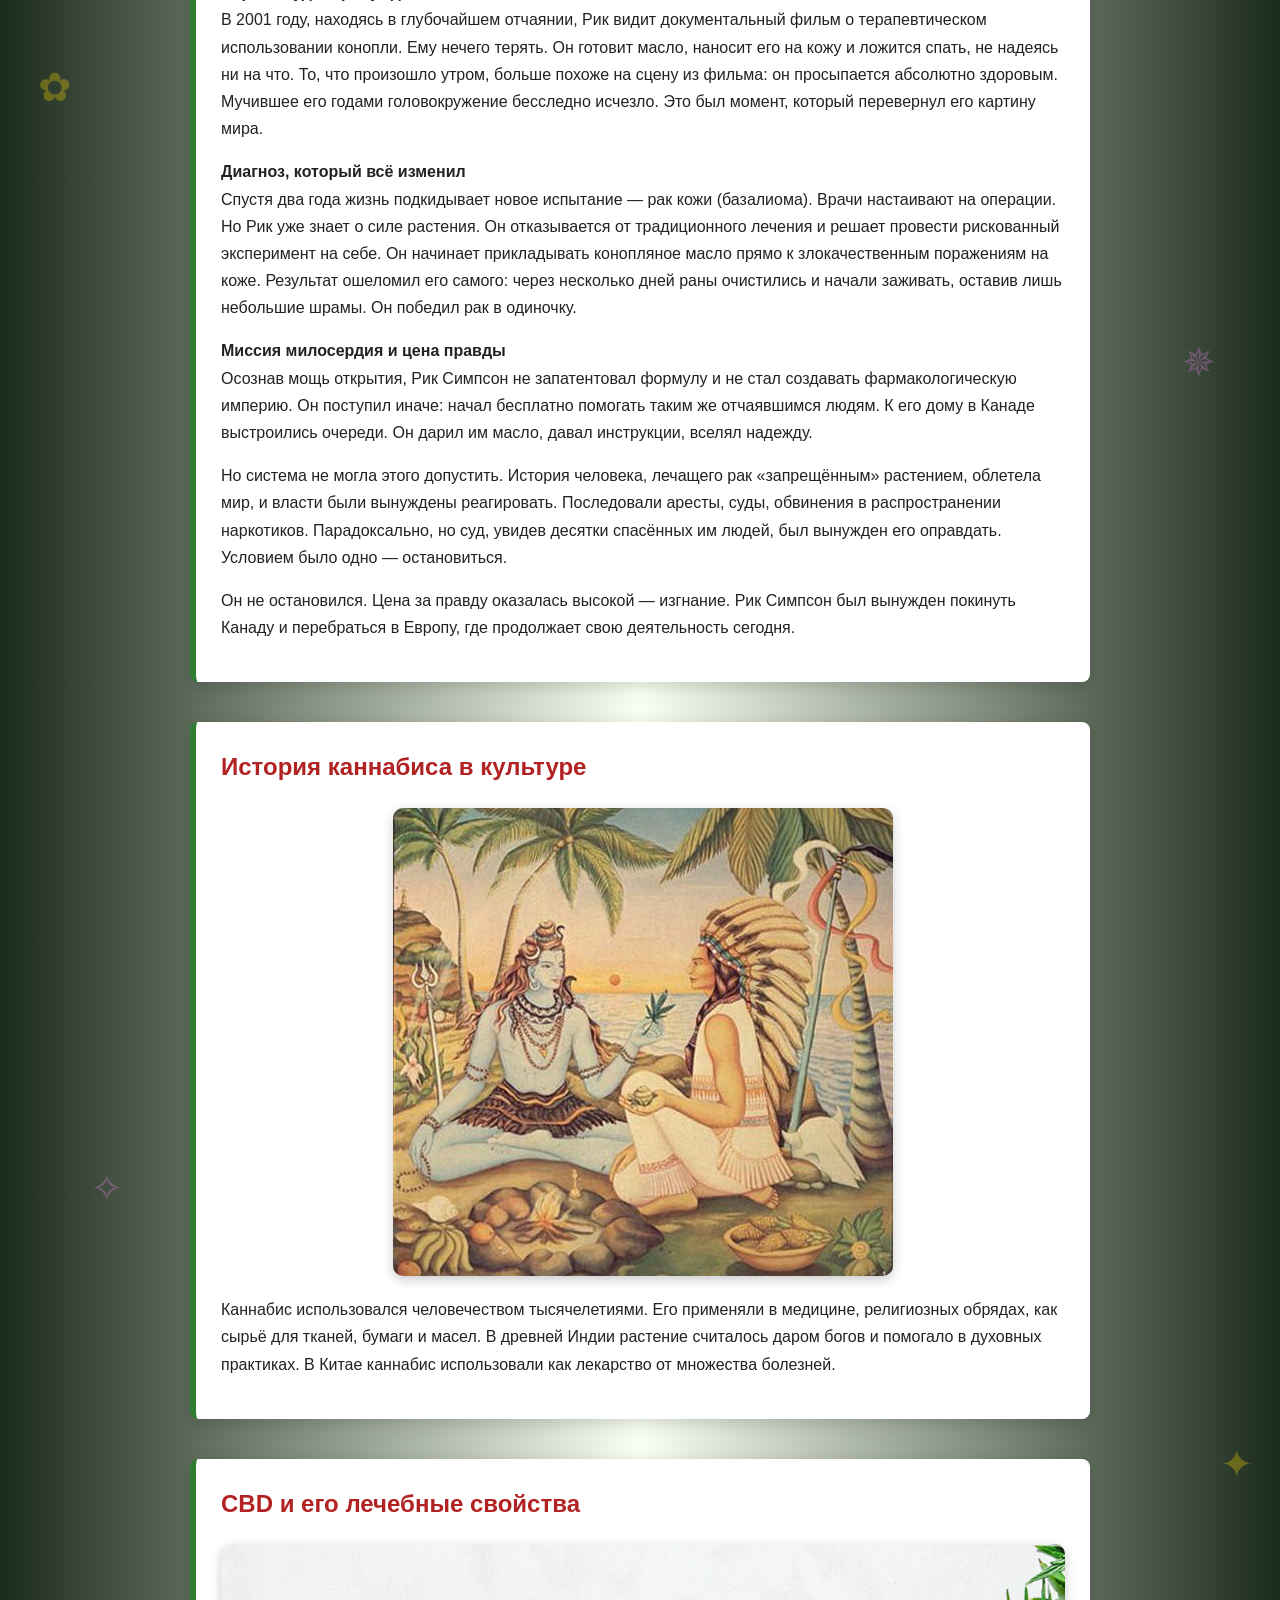
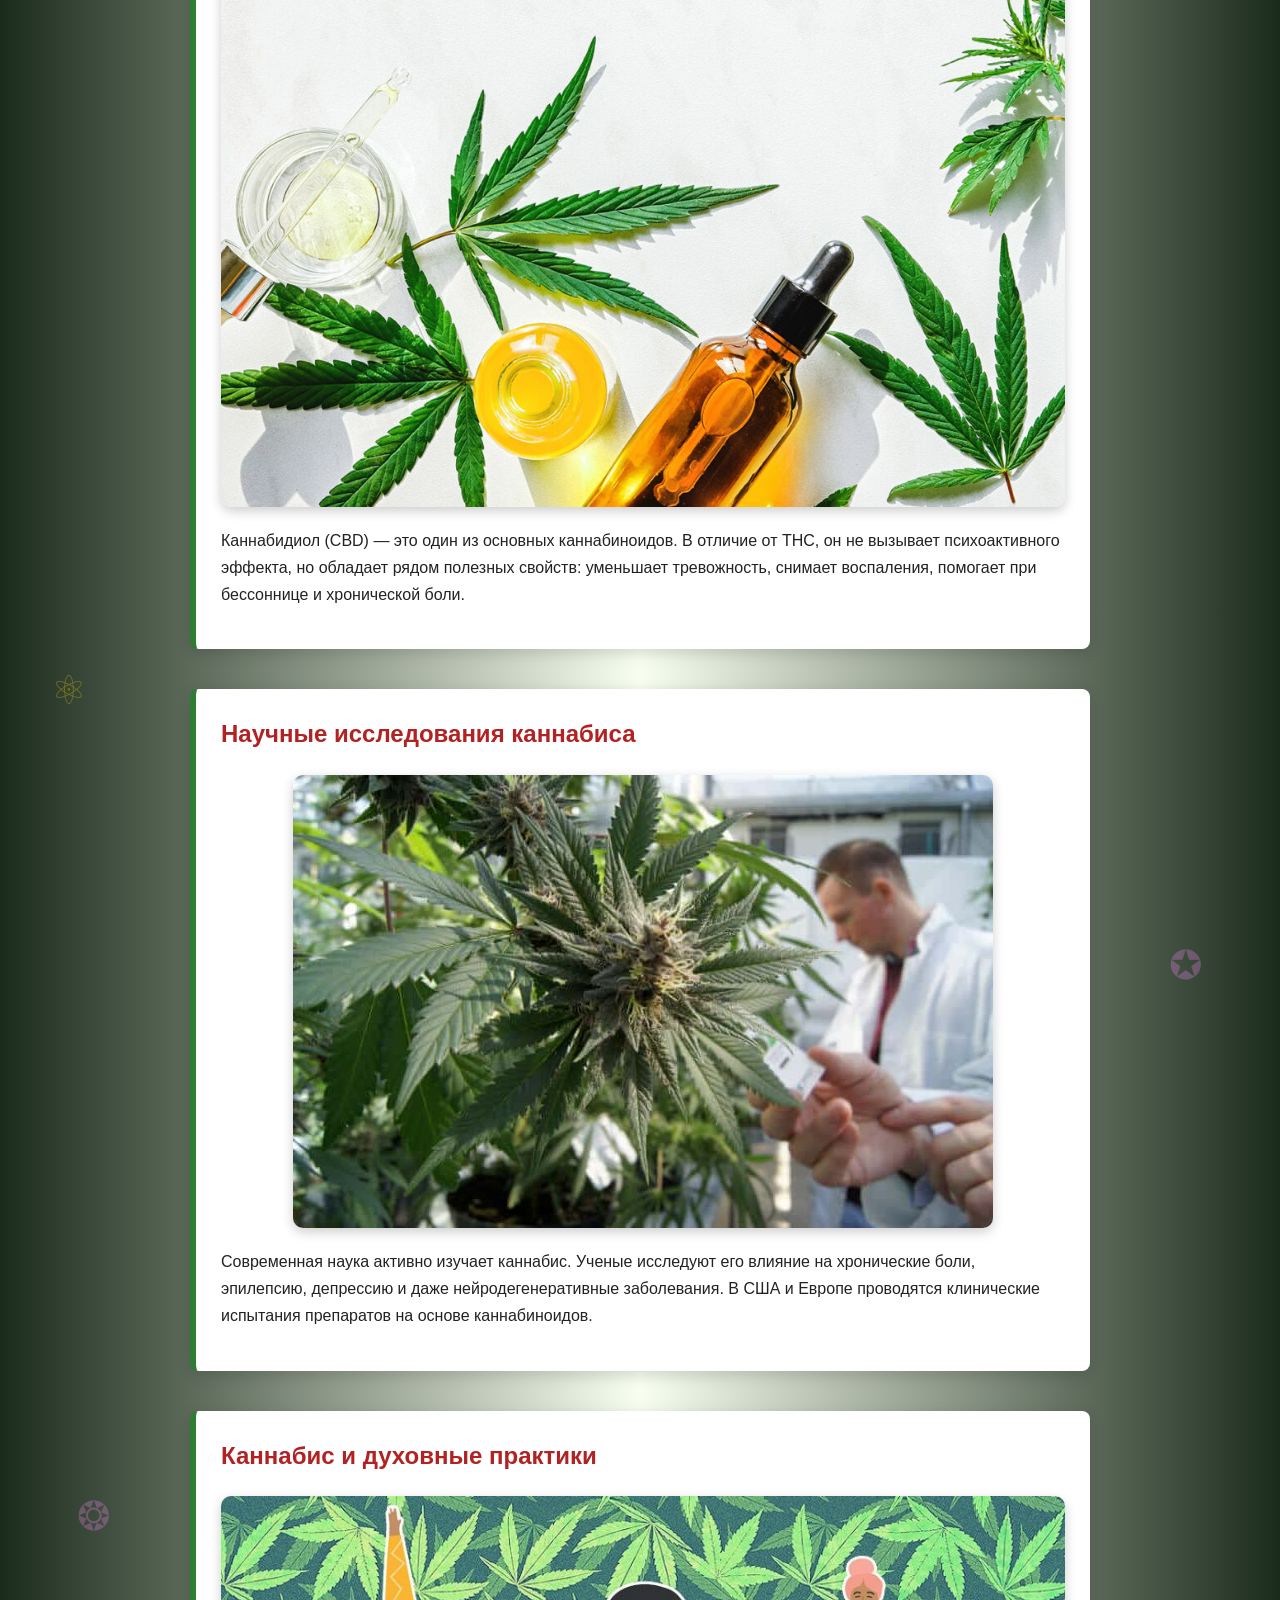
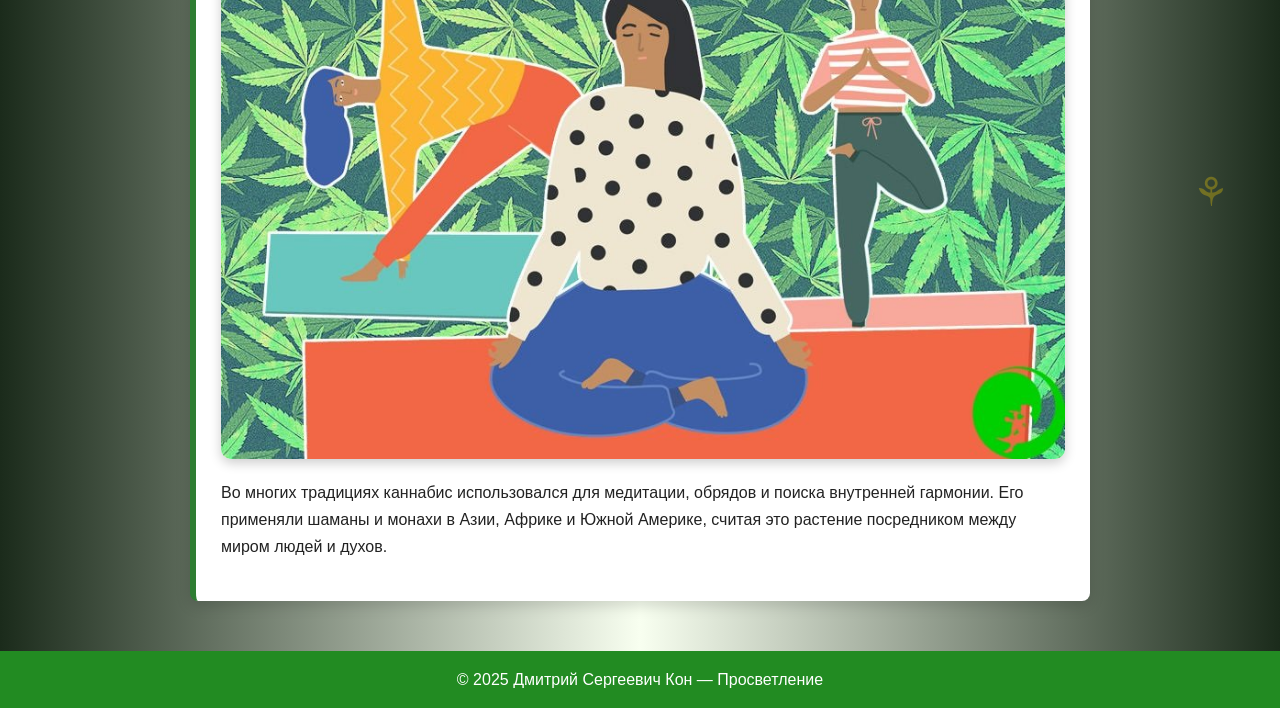
==== commit 750ef473: "articles.html" ====
--- a/articles.html
+++ b/articles.html
@@ -134,12 +134,19 @@
   <div class="articles-container">
 
     <div class="article">
-      <h2>Масло Рика Симпсона (RSO)</h2>
+      <h2>Масло Рика Симпсона: История одного чуда, которое изменило всё</h2>
       <img loading="lazy" decoding="async" src="images/rso-oil.jpg" alt="Масло Рика Симпсона">
-      <p><b>Рик Симпсон</b> — канадский активист, известный благодаря разработке метода приготовления масла каннабиса (Rick Simpson Oil, RSO).
-      Его путь начался после того, как он столкнулся с болезнью и искал альтернативные методы лечения. Масло Рика Симпсона стало символом борьбы за легализацию и признание лечебных свойств каннабиса.</p>
-      <p><b>Свойства:</b> масло обладает сильным обезболивающим, противораковым и противовоспалительным эффектом. Многие пациенты отмечают улучшение сна и снижение стресса.</p>
-      <p><b>Приготовление:</b> Рик предлагал использовать растворители для извлечения активных компонентов из шишек каннабиса, получая концентрированное тёмное масло. Сегодня существуют более безопасные способы экстракции, но принцип остаётся тем же.</p>
+      <p>В мире, где лекарства от самых страшных болезней часто стоят целое состояние и имеют чудовищные побочные эффекты, история одного простого рабочего из Канады бросает вызов всей системе. Это не миф, не легенда и не пропаганда. Это реальная история Рика Симпсона, человека, который от отчаяния нашёл спасение в растении, известном тысячелетиями, и подарил миру надежду.</p>
+      <p><b>Отчаяние: падение с высоты</b><br>
+      Всё началось не с поиска лекарства от рака, а с личной трагедии. Рик Симпсон, проработавший два десятилетия на стройке, в 1997 году падает с лесов. Последствием черепно-мозговой травмы становится синдром вертиго — изматывающее постоянное головокружение, которое не даёт ему сделать и шага. Традиционная медицина разводит руками, списывая всё на психосоматику. Жизнь превращается в кошмар наяву.</p>
+      <p><b>Первое чудо: пробуждение без боли</b><br>
+      В 2001 году, находясь в глубочайшем отчаянии, Рик видит документальный фильм о терапевтическом использовании конопли. Ему нечего терять. Он готовит масло, наносит его на кожу и ложится спать, не надеясь ни на что. То, что произошло утром, больше похоже на сцену из фильма: он просыпается абсолютно здоровым. Мучившее его годами головокружение бесследно исчезло. Это был момент, который перевернул его картину мира.</p>
+      <p><b>Диагноз, который всё изменил</b><br>
+      Спустя два года жизнь подкидывает новое испытание — рак кожи (базалиома). Врачи настаивают на операции. Но Рик уже знает о силе растения. Он отказывается от традиционного лечения и решает провести рискованный эксперимент на себе. Он начинает прикладывать конопляное масло прямо к злокачественным поражениям на коже. Результат ошеломил его самого: через несколько дней раны очистились и начали заживать, оставив лишь небольшие шрамы. Он победил рак в одиночку.</p>
+      <p><b>Миссия милосердия и цена правды</b><br>
+      Осознав мощь открытия, Рик Симпсон не запатентовал формулу и не стал создавать фармакологическую империю. Он поступил иначе: начал бесплатно помогать таким же отчаявшимся людям. К его дому в Канаде выстроились очереди. Он дарил им масло, давал инструкции, вселял надежду.</p>
+      <p>Но система не могла этого допустить. История человека, лечащего рак «запрещённым» растением, облетела мир, и власти были вынуждены реагировать. Последовали аресты, суды, обвинения в распространении наркотиков. Парадоксально, но суд, увидев десятки спасённых им людей, был вынужден его оправдать. Условием было одно — остановиться.</p>
+      <p>Он не остановился. Цена за правду оказалась высокой — изгнание. Рик Симпсон был вынужден покинуть Канаду и перебраться в Европу, где продолжает свою деятельность сегодня.</p>
     </div>
 
     <div class="article">
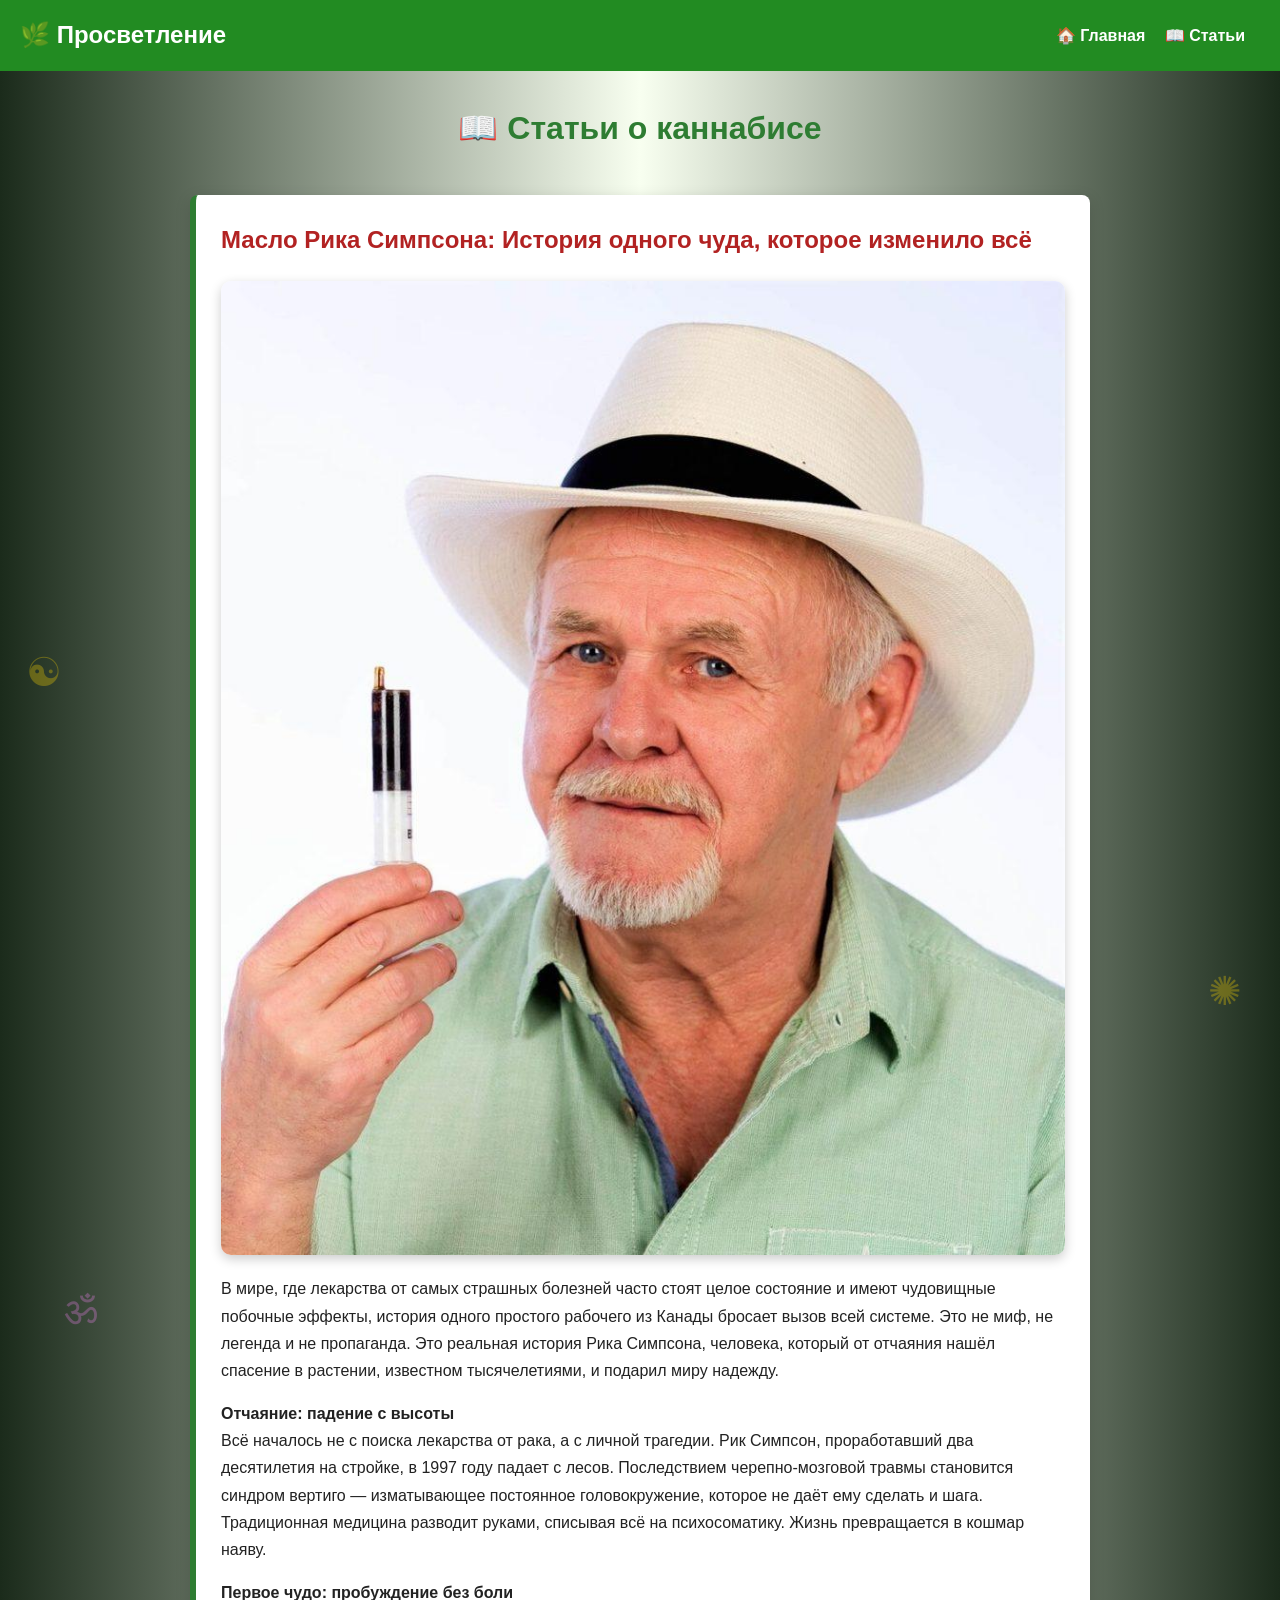
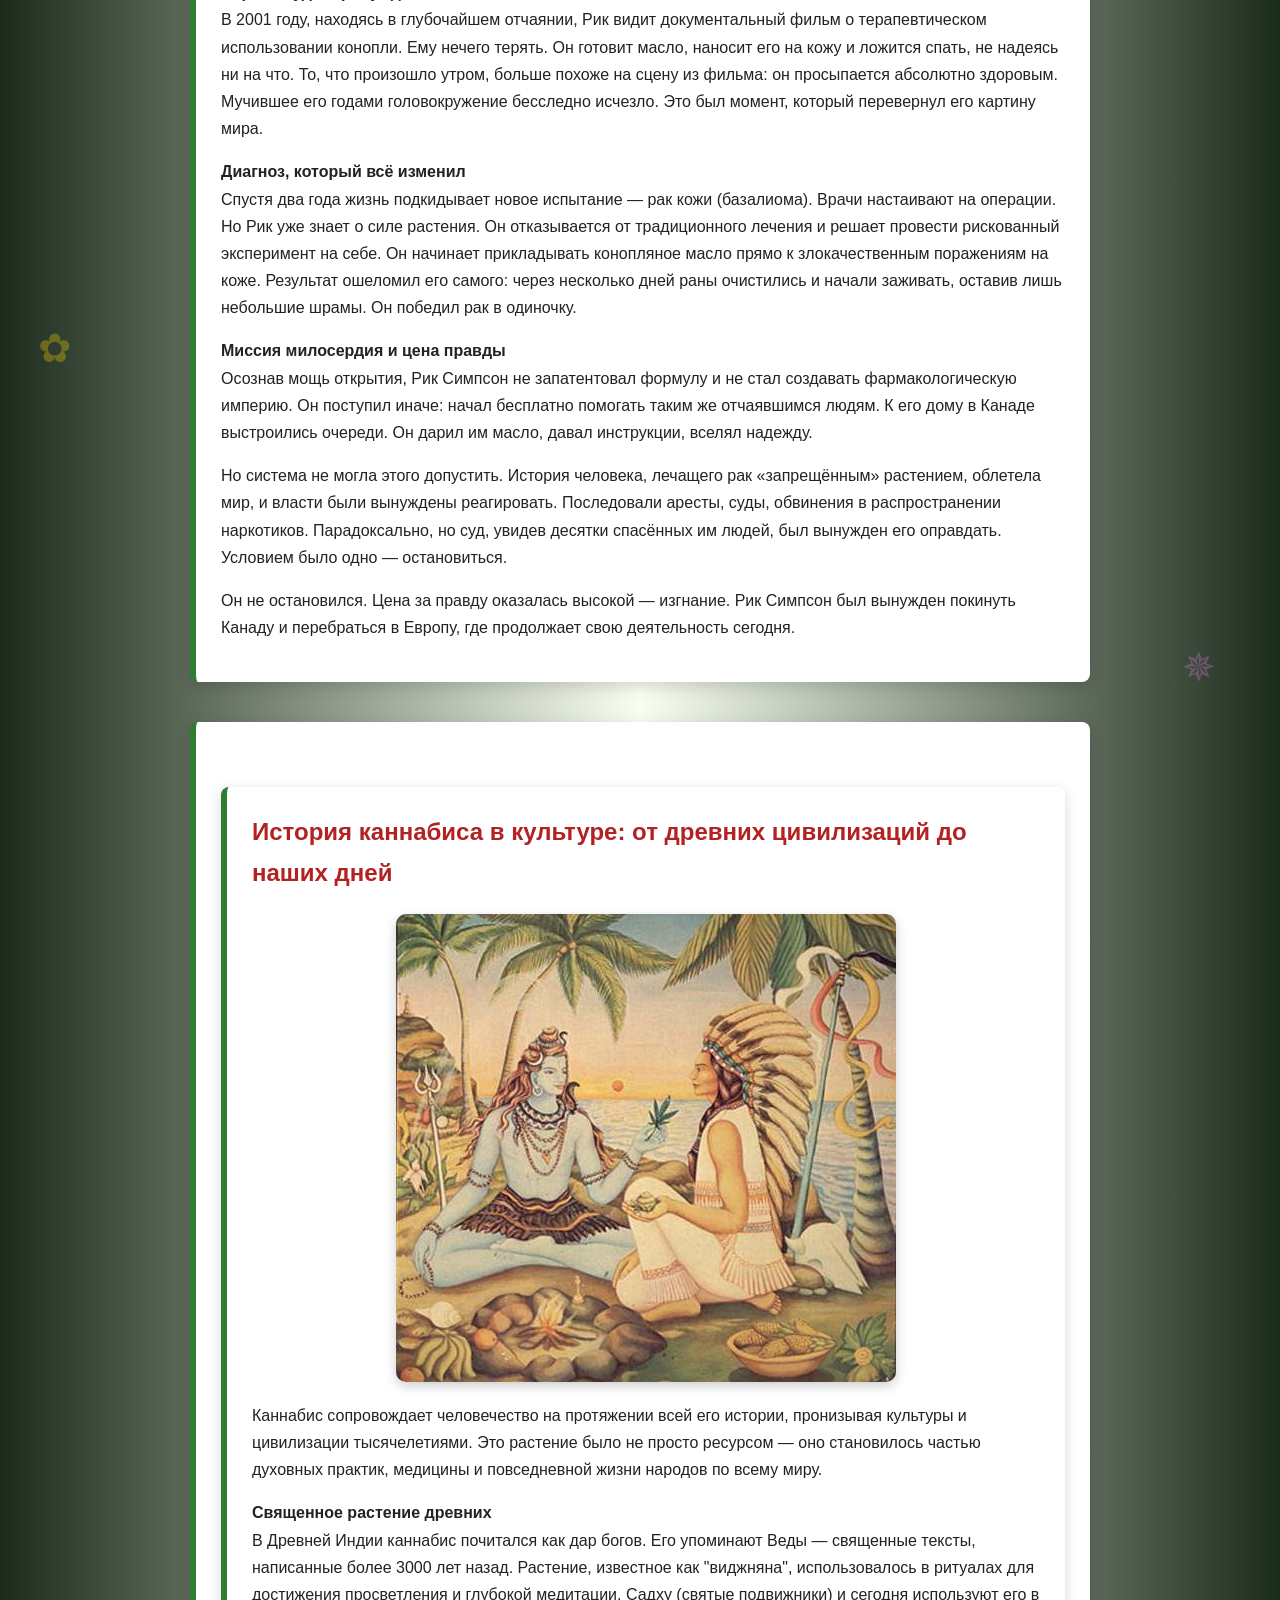
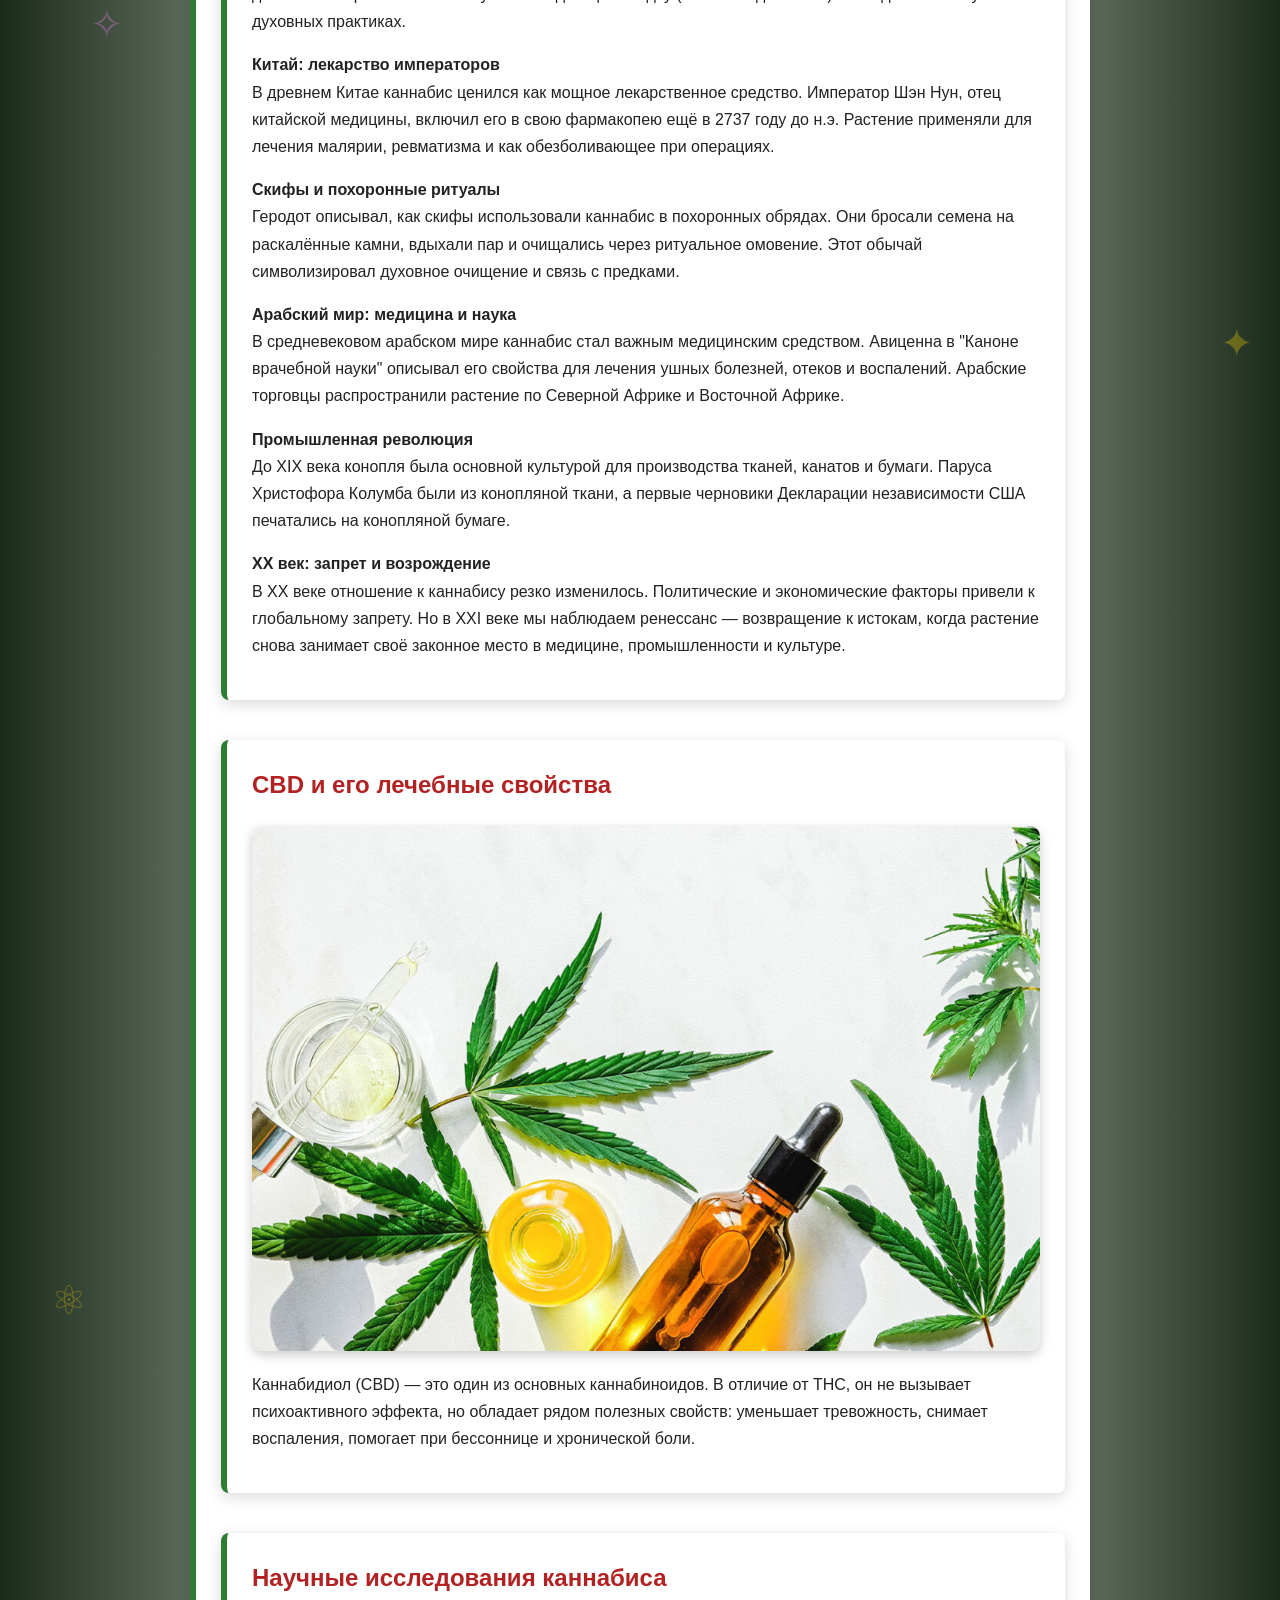
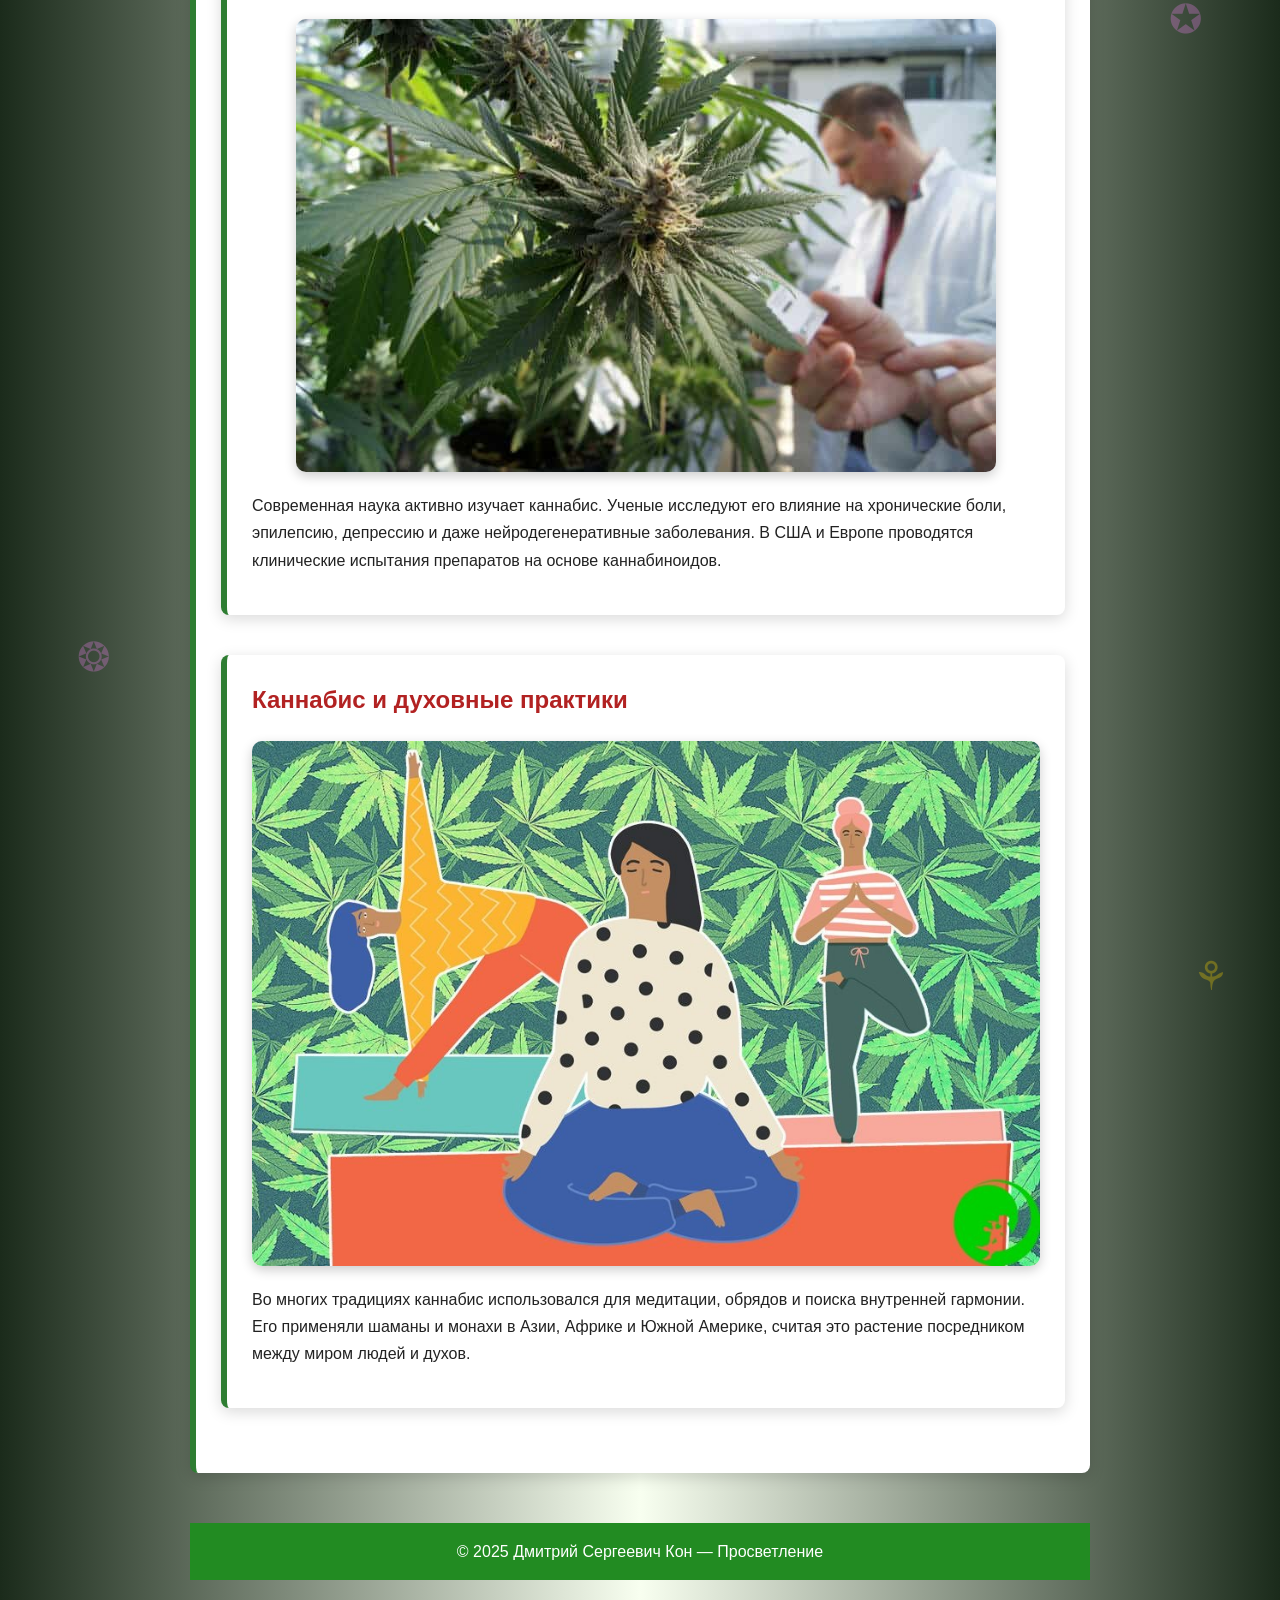
==== commit b7b351c0: "articles.html" ====
--- a/articles.html
+++ b/articles.html
@@ -150,11 +150,23 @@
     </div>
 
     <div class="article">
-      <h2>История каннабиса в культуре</h2>
-      <img loading="lazy" decoding="async" src="images/cannabis-history.jpg" alt="История каннабиса">
-      <p>Каннабис использовался человечеством тысячелетиями. Его применяли в медицине, религиозных обрядах, как сырьё для тканей, бумаги и масел.
-      В древней Индии растение считалось даром богов и помогало в духовных практиках. В Китае каннабис использовали как лекарство от множества болезней.</p>
-    </div>
+     <div class="article"> <h2>История каннабиса в культуре: от древних цивилизаций до
+       наших дней</h2> <img loading="lazy" decoding="async" src="images/cannabis-history.jpg" alt="История каннабиса"> <p>Каннабис сопровождает человечество на протяжении всей его истории,
+         пронизывая культуры и цивилизации тысячелетиями. Это растение было не просто ресурсом — оно становилось частью духовных практик,
+         медицины и повседневной жизни народов по всему миру.</p> <p><b>Священное растение древних</b><br> В Древней Индии каннабис почитался как дар богов.
+           Его упоминают Веды — священные тексты, написанные более 3000 лет назад. Растение, известное как "виджняна",
+           использовалось в ритуалах для достижения просветления и глубокой медитации. Садху (святые подвижники)
+           и сегодня используют его в духовных практиках.</p> <p><b>Китай: лекарство императоров</b><br> В древнем Китае каннабис ценился как мощное лекарственное средство.
+             Император Шэн Нун, отец китайской медицины, включил его в свою фармакопею ещё в 2737 году до н.э. Растение применяли для лечения малярии,
+             ревматизма и как обезболивающее при операциях.</p> <p><b>Скифы и похоронные ритуалы</b><br> Геродот описывал, как скифы использовали каннабис в похоронных обрядах.
+               Они бросали семена на раскалённые камни, вдыхали пар и очищались через ритуальное омовение.
+               Этот обычай символизировал духовное очищение и связь с предками.</p> <p><b>Арабский мир: медицина и наука</b><br> В средневековом арабском мире каннабис стал важным медицинским средством.
+                 Авиценна в "Каноне врачебной науки" описывал его свойства для лечения ушных болезней, отеков и воспалений.
+                 Арабские торговцы распространили растение по Северной Африке и Восточной Африке.</p> <p><b>Промышленная революция</b><br> До XIX века конопля была основной культурой для производства тканей,
+                   канатов и бумаги. Паруса Христофора Колумба были из конопляной ткани,
+                   а первые черновики Декларации независимости США печатались на конопляной бумаге.</p> <p><b>XX век: запрет и возрождение</b><br> В XX веке отношение к каннабису резко изменилось.
+                     Политические и экономические факторы привели к глобальному запрету. Но в XXI веке мы наблюдаем ренессанс — возвращение к истокам,
+                     когда растение снова занимает своё законное место в медицине, промышленности и культуре.</p> </div>
 
     <div class="article">
       <h2>CBD и его лечебные свойства</h2>
